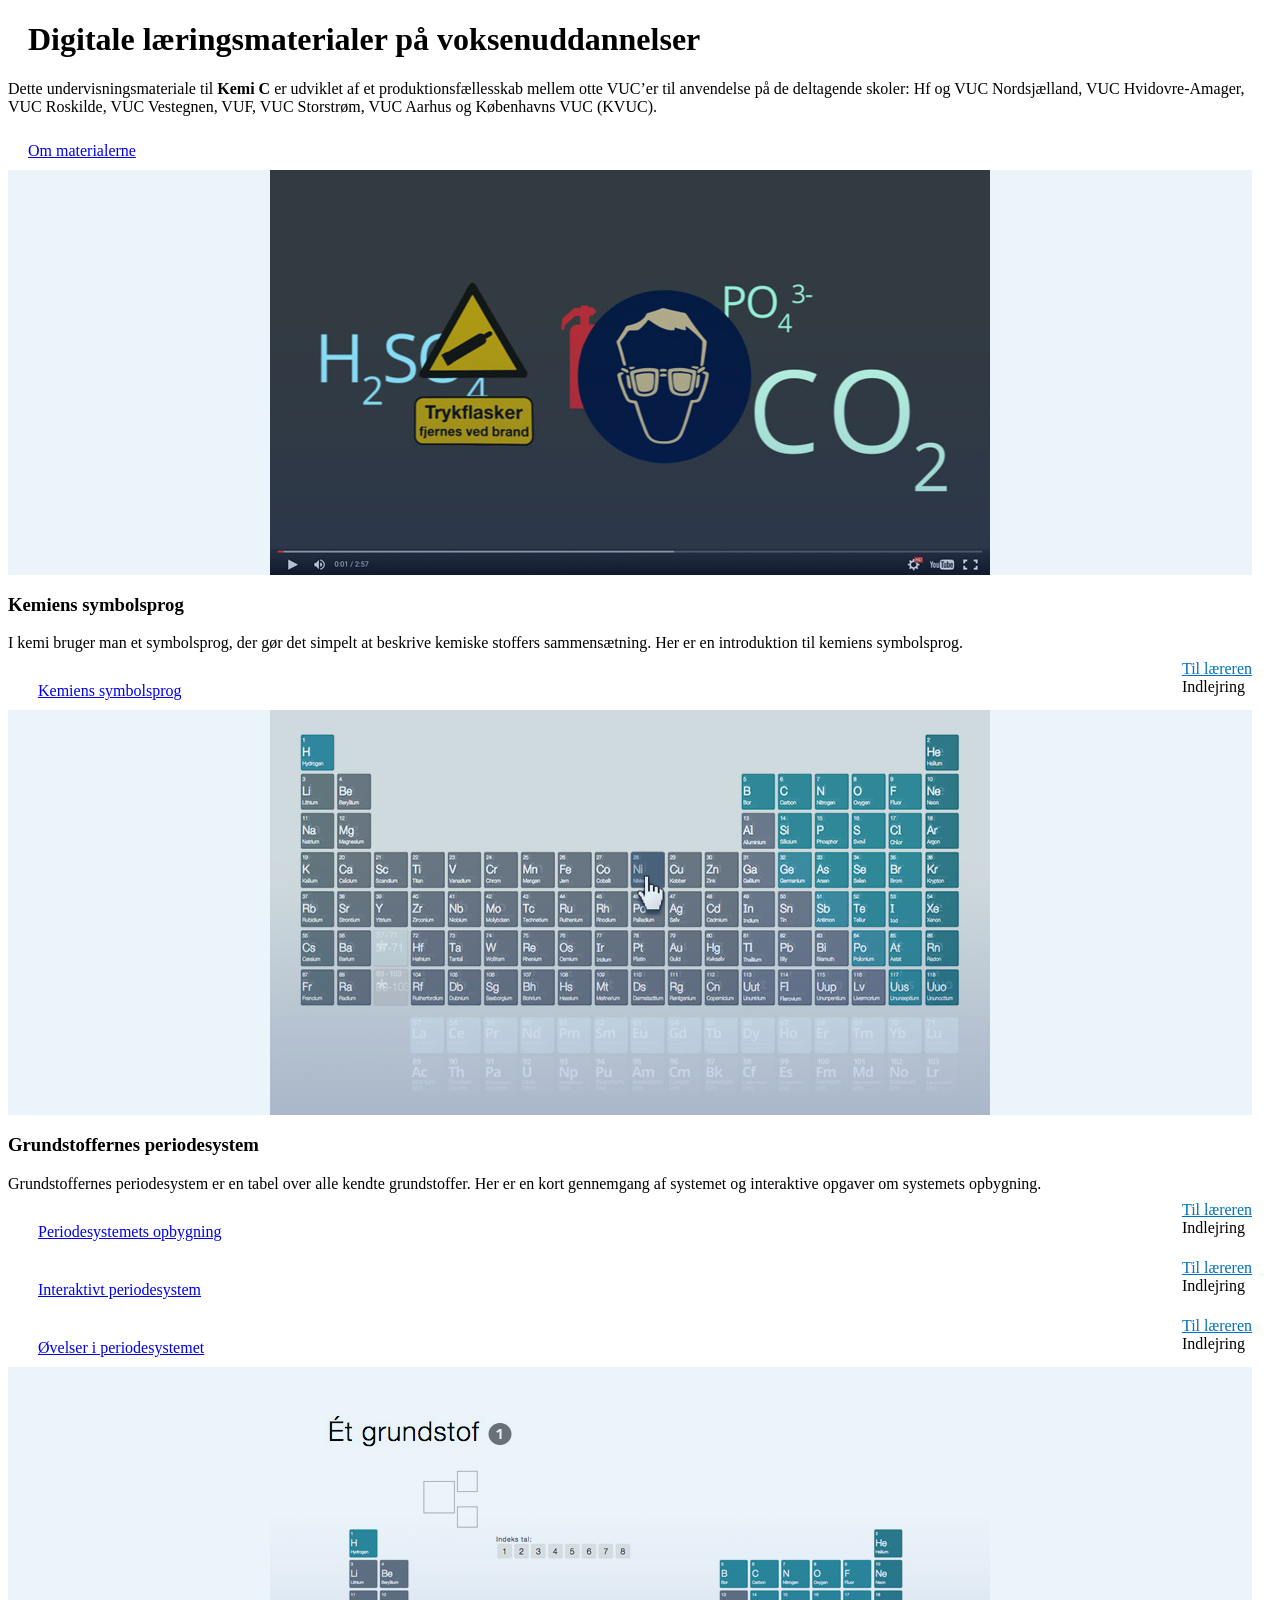
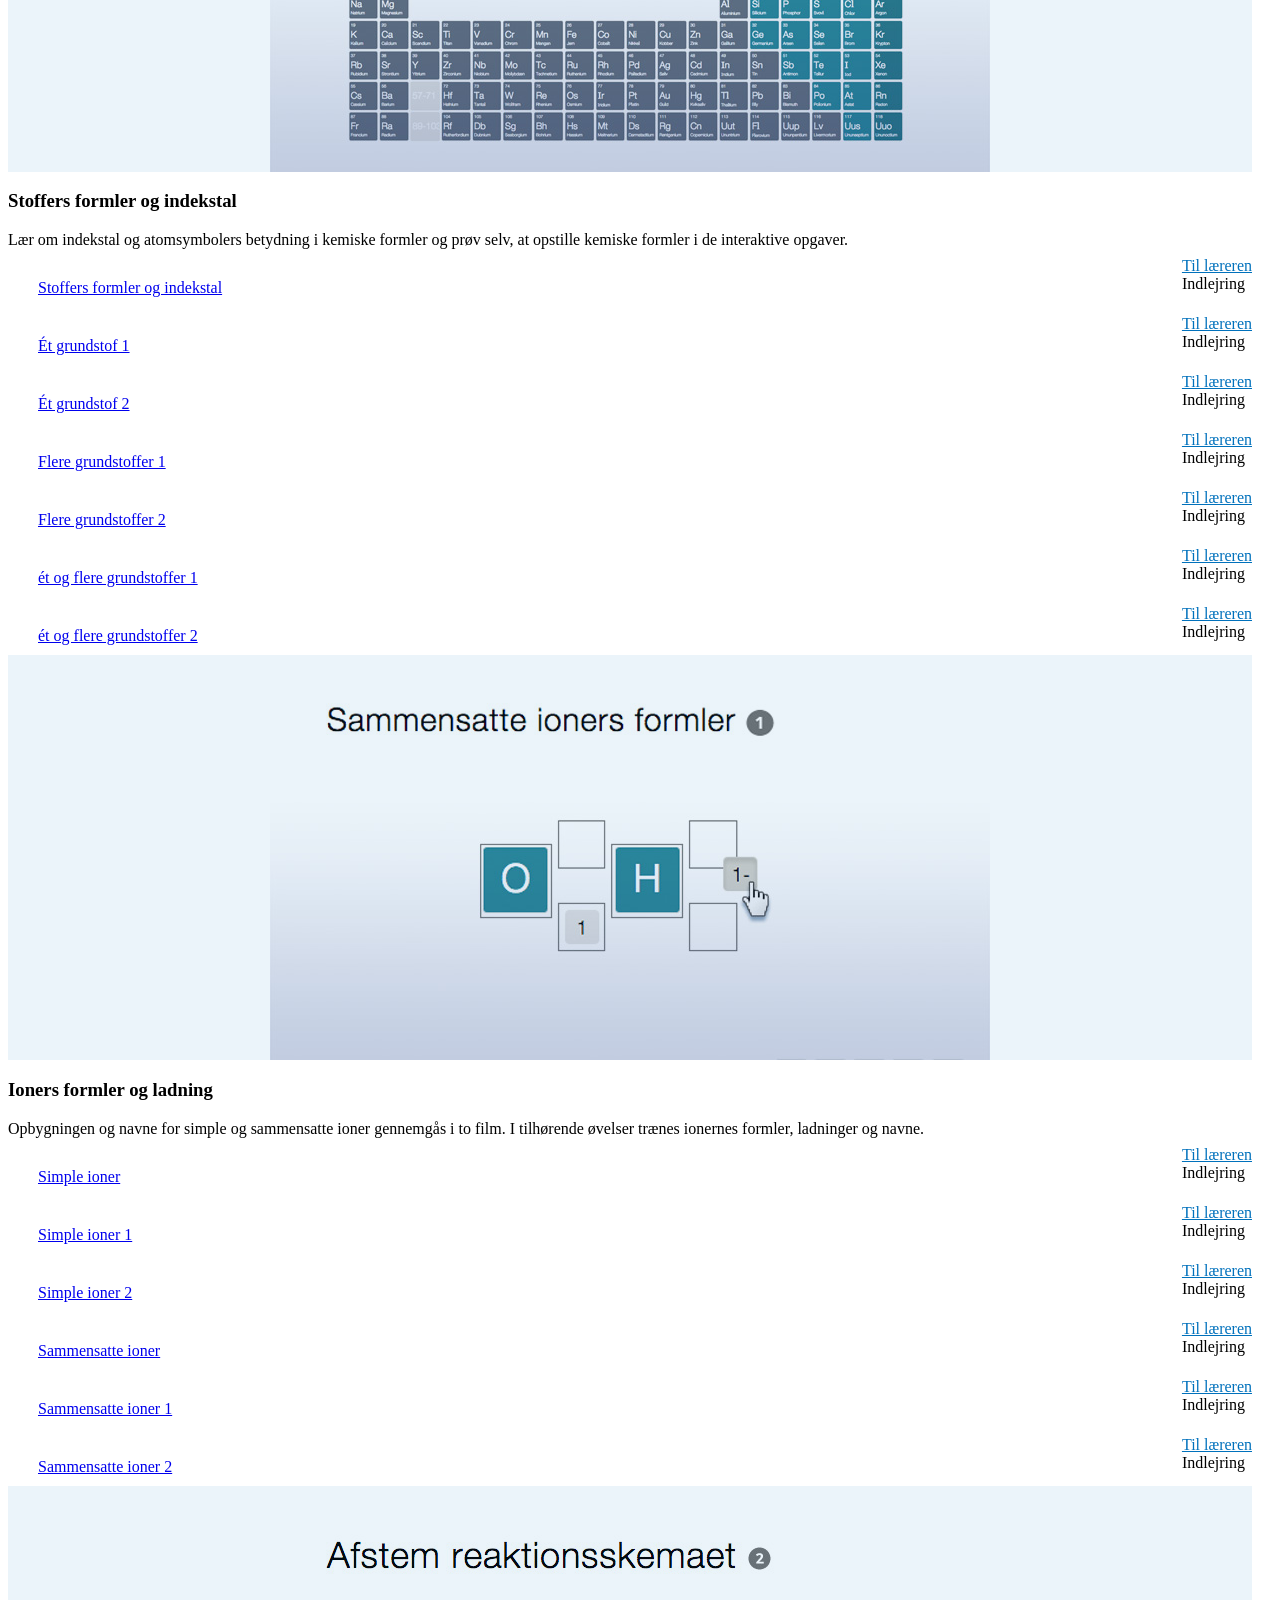
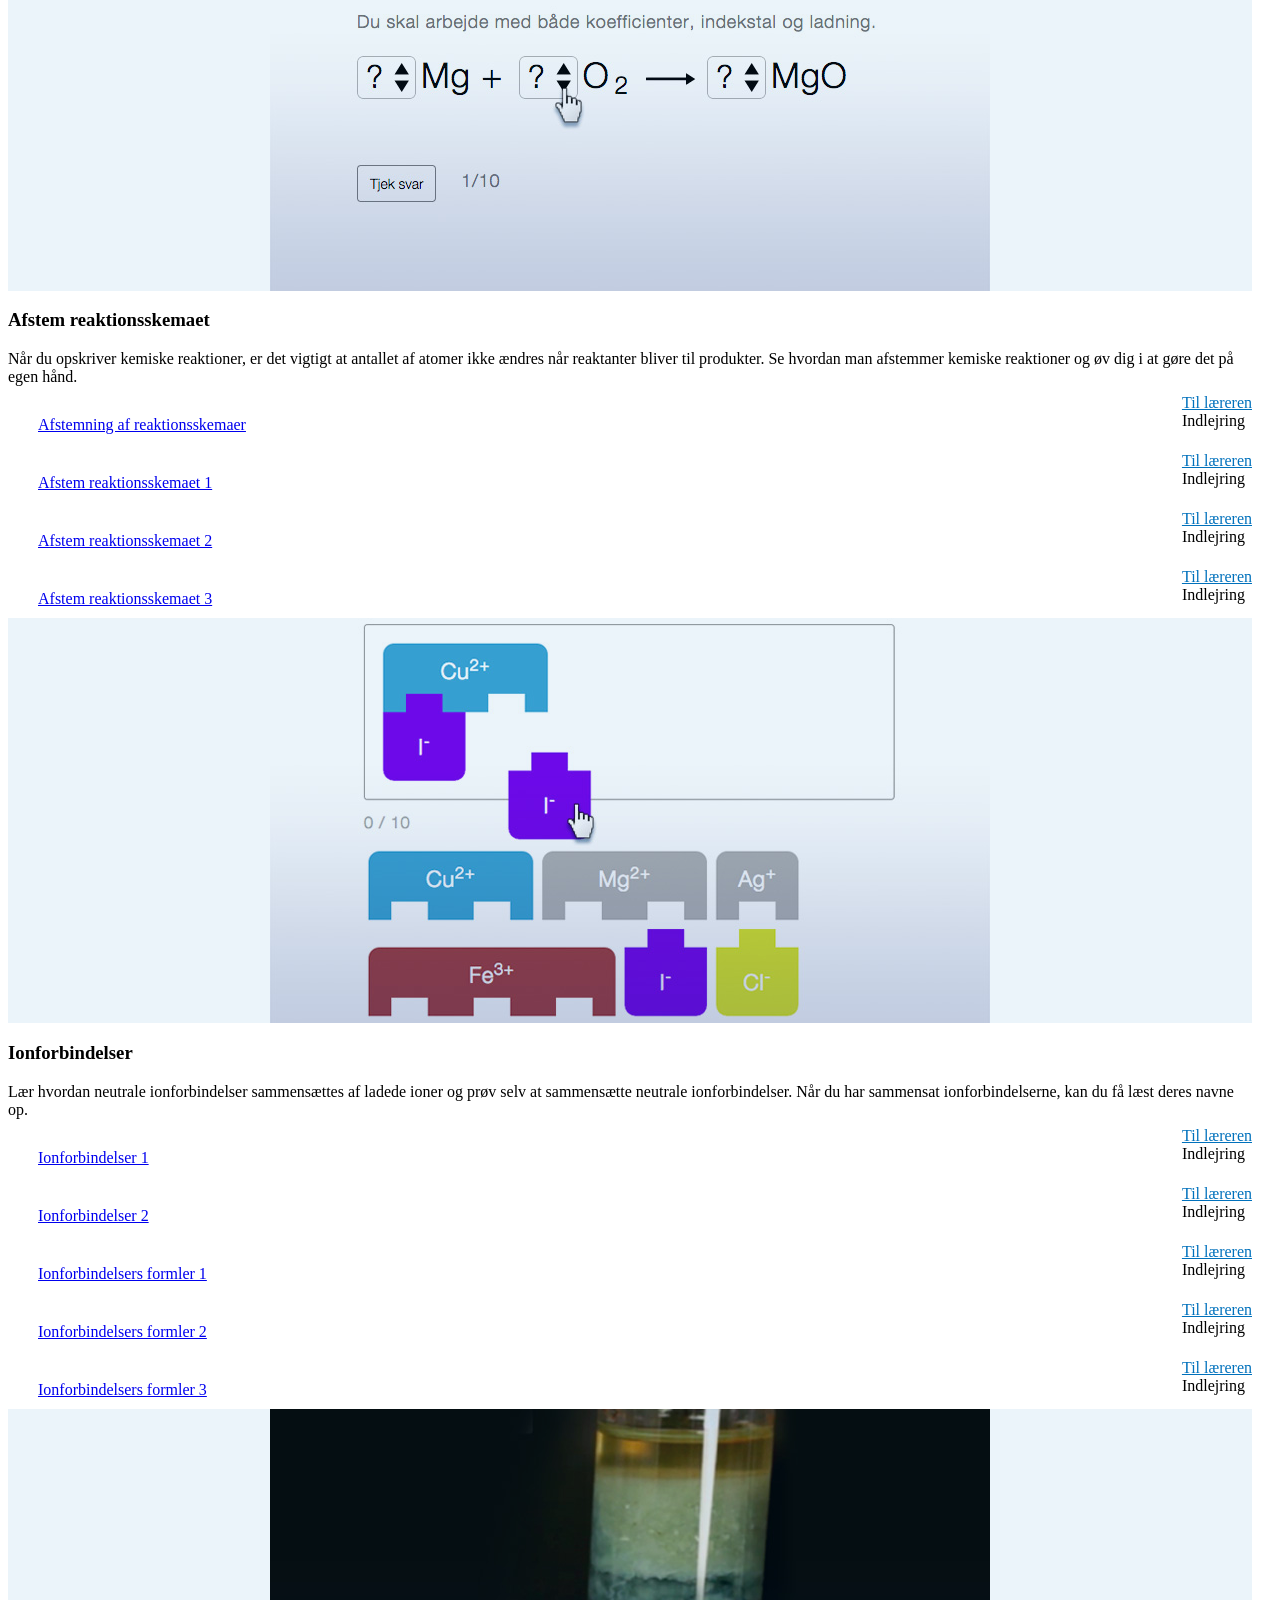
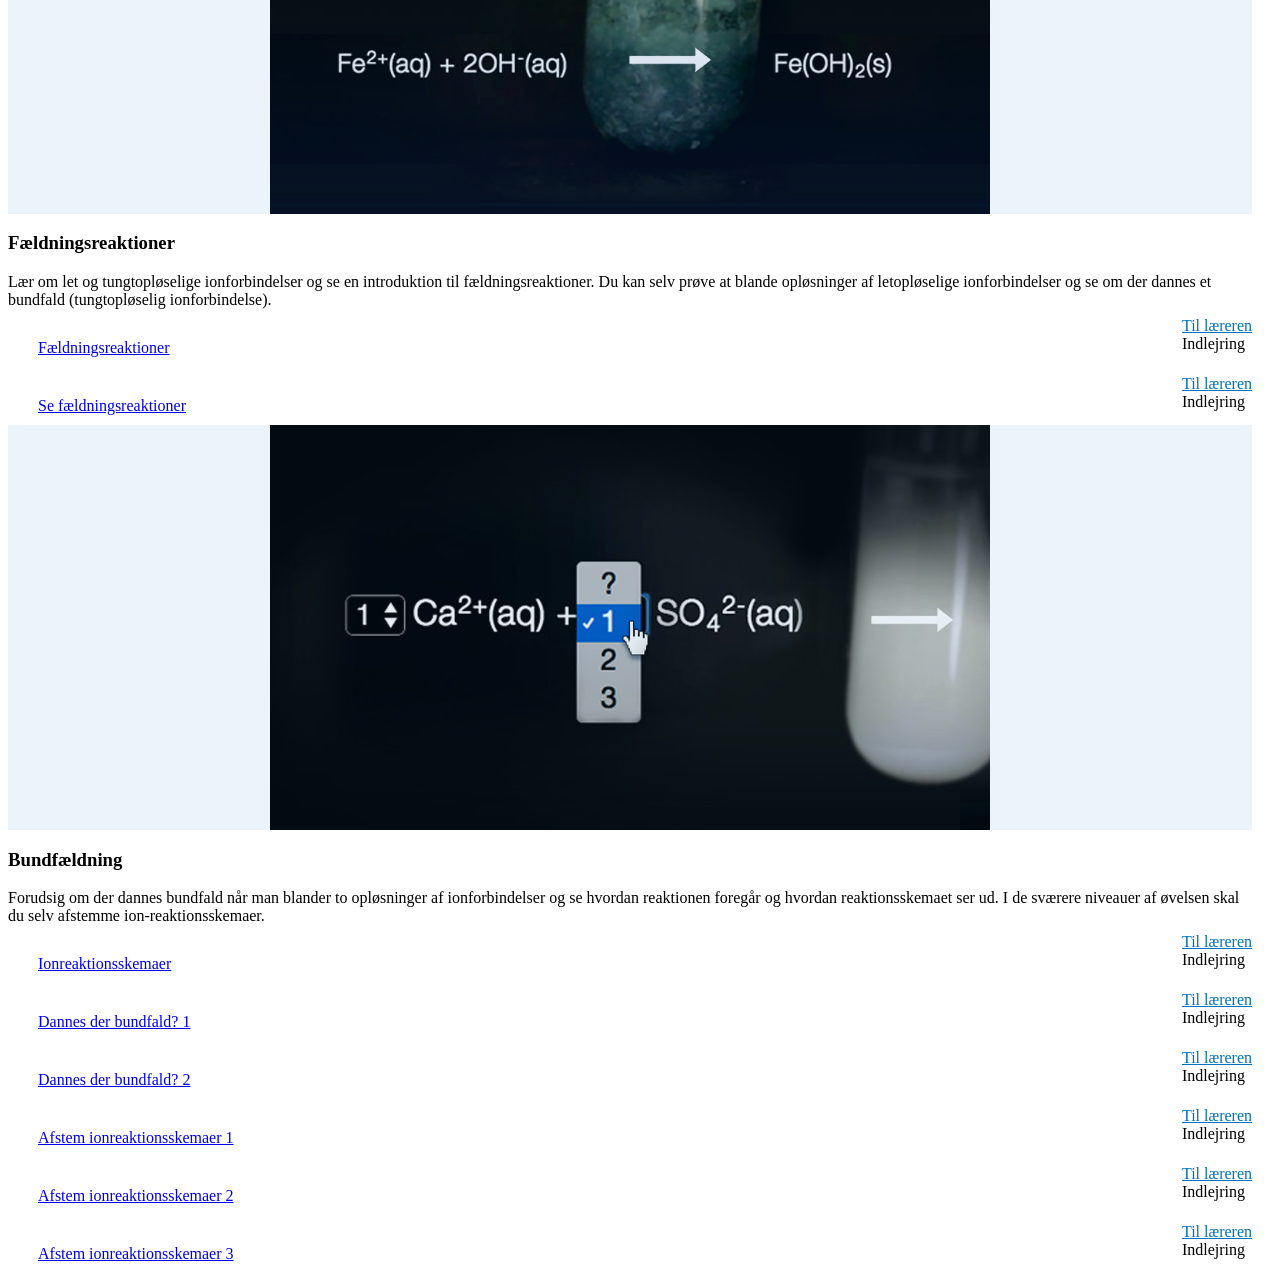
==== index.html @ d514683b "autoCommit by terminal" ====
<!DOCTYPE html>
<html>

<head>
    <!--   http://eundervisning-wp.dk/objekter/kemiC_visningsite/  -->
    <title>Kemi C produktoversigt</title>
    <!-- http://www.robotstxt.org/meta.html -->
    <meta name="robots" content="noindex, nofollow" />
    <meta http-equiv="Content-type" content="text/html; charset=utf-8" />
    <meta name="viewport" content="width=device-width, initial-scale=1">

    <link rel="stylesheet" href="../library/css/styles.css" type="text/css" />
    <link rel="stylesheet" href="visningssite.css" type="text/css" /> 
</head>

<body>
    <div class="container container_main">
        <div class="col-sm-9">
            <h1>Digitale læringsmaterialer på voksenuddannelser </h1>
            <div class="own_jumbo">
                <p>
                    Dette undervisningsmateriale til <b>Kemi C</b> er udviklet af et produktionsfællesskab mellem otte VUC’er til anvendelse på de deltagende skoler: Hf og VUC Nordsjælland, VUC Hvidovre-Amager, VUC Roskilde, VUC Vestegnen, VUF, VUC Storstrøm, VUC Aarhus og Københavns VUC (KVUC).
                </p>
                <a class="btn-default btn-lg" target="_blank" href="om_materialerne.html">Om materialerne</a>
            </div>
        </div>
        <div class="row">
            <div class="col-sm-12 col-md-6">  <!-- 1 -->
                <div class="thumbnail">
                    <div class="thumb_img_container">
                        <img src="img/introfilm.jpg" alt="...">
                        <a target="_blank" href="../kemiC_film/1_kemiens_symbolsprog.html">
                            <div class="thumb_overlay"></div>
                        </a>
                    </div>
                    <div>
                        <h3>Kemiens symbolsprog</h3>
                        <p>
                            I kemi bruger man et symbolsprog, der gør det simpelt at beskrive kemiske stoffers sammensætning. Her er en introduktion til kemiens symbolsprog.
                        </p>
<!-- 
                        <div class="btn_container">
                            <a target="_blank" href="../kemiC_symboloever/index.html?pn=5%26l=1" class="btn-default btn-lg" role="button">
                                <span class="glyphicon glyphicon-play"></span>Symboler i dagligdagen
                            </a>
                            <div class="indlejring_container">
                                <a class="MetaDataLink" target="_blank" href="metadata/XXX/character_exercise_the_anti_social_network.pdf">Til læreren</a>
                                <br>
                                <a class="btn btn-info btn-xs embedlink" onclick="embedlink($(this))">Indlejring</a>
                            </div>
                        </div>
  -->                       
                        <div class="btn_container">
                            <a target="_blank" href="../kemiC_film/1_kemiens_symbolsprog.html" class="btn-default btn-lg" role="button">
                                <span class="glyphicon glyphicon-play"></span>Kemiens symbolsprog
                            </a>
                            <div class="indlejring_container">
                                <a class="MetaDataLink" target="_blank" href="metadata/1_kemiens_symbolsprog/metadata_kemiens_symbolsprog_film1b.pdf">Til læreren</a>
                                <br>
                                <a class="btn btn-info btn-xs embedlink" onclick="embedlink($(this))">Indlejring</a>
                            </div>
                        </div>
                    </div>
                </div>
            </div>
            <div class="col-sm-12 col-md-6"> <!-- 2 -->
                <div class="thumbnail">
                    <div class="thumb_img_container">
                        <img src="img/periodesystem.jpg" alt="...">
                        <a target="_blank" href="../kemiC_periodisk_system/periodisk_system_vis.html">
                            <div class="thumb_overlay"></div>
                        </a>
                    </div>
                    <div>
                        <h3>Grundstoffernes periodesystem</h3>
                        <p>
                            Grundstoffernes periodesystem er en tabel over alle kendte grundstoffer. Her er en kort gennemgang af systemet og interaktive opgaver om systemets opbygning.
                        </p>
                        <div class="btn_container">
                            <a target="_blank" href="../kemiC_film/2_periodesystemets_opbygning.html" class="btn-default btn-lg" role="button">
                                <span class="glyphicon glyphicon-play"></span>Periodesystemets opbygning
                            </a>
                            <div class="indlejring_container">
                                <a class="MetaDataLink" target="_blank" href="metadata/2_grundstoffernes_periodesystem/metadata_periodesystemets_opbygning_film2.pdf">Til læreren</a>
                                <br>
                                <a class="btn btn-info btn-xs embedlink" onclick="embedlink($(this))">Indlejring</a>
                            </div>
                        </div>
                        <div class="btn_container">
                            <a target="_blank" href="../kemiC_periodisk_system/periodisk_system_vis.html" class="btn-default btn-lg" role="button">
                                <span class="glyphicon glyphicon-pencil"></span>Interaktivt periodesystem
                            </a>
                            <div class="indlejring_container">
                                <a class="MetaDataLink" target="_blank" href="metadata/2_grundstoffernes_periodesystem/metadata_interaktivt_periodesystem.pdf">Til læreren</a>
                                <br>
                                <a class="btn btn-info btn-xs embedlink" onclick="embedlink($(this))">Indlejring</a>
                            </div>
                        </div>
                        <div class="btn_container">
                            <a target="_blank" href="../kemiC_periodisk_system/periodisk_system_ex.html" class="btn-default btn-lg" role="button">
                                <span class="glyphicon glyphicon-pencil"></span>Øvelser i periodesystemet
                            </a>
                            <div class="indlejring_container">
                                <a class="MetaDataLink" target="_blank" href="metadata/2_grundstoffernes_periodesystem/metadata_oevelser_i_periodesystemet.pdf">Til læreren</a>
                                <br>
                                <a class="btn btn-info btn-xs embedlink" onclick="embedlink($(this))">Indlejring</a>
                            </div>
                        </div>
                    </div>
                </div>
            </div>
        </div>
        <div class="row">
            <div class="col-sm-12 col-md-6"> <!-- 3 -->
                <div class="thumbnail">
                    <div class="thumb_img_container">
                        <img src="img/symbol_oever.jpg" alt="...">
                        <a target="_blank" href="../kemiC_symboloever/index.html?pn=1%26l=1">
                            <div class="thumb_overlay"></div>
                        </a>
                    </div>
                    <div>
                        <h3>Stoffers formler og indekstal</h3>
                        <p>
                            Lær om indekstal og atomsymbolers betydning i kemiske formler og prøv selv, at opstille kemiske formler i de interaktive opgaver.
                        </p>
                        <div class="btn_container">
                            <a target="_blank" href="../kemiC_film/3_stoffers_formler.html" class="btn-default btn-lg" role="button">
                                <span class="glyphicon glyphicon-play"></span>Stoffers formler og indekstal
                            </a>
                            <div class="indlejring_container">
                                <a class="MetaDataLink" target="_blank" href="metadata/3_stoffers_formler_og_indekstal/metadata_stoffers_formler_og_indekstal_film3.pdf">Til læreren</a>
                                <br>
                                <a class="btn btn-info btn-xs embedlink" onclick="embedlink($(this))">Indlejring</a>
                            </div>
                        </div>
                        <div class="btn_container">
                            <a target="_blank" href="../kemiC_symboloever/index.html?pn=1%26l=1" class="btn-default btn-lg" role="button">
                                <span class="glyphicon glyphicon-pencil"></span>Ét grundstof 1
                            </a>
                            <div class="indlejring_container">
                                <a class="MetaDataLink" target="_blank" href="metadata/3_stoffers_formler_og_indekstal/metadata_oevelse_et_grundstof_1.pdf">Til læreren</a>
                                <br>
                                <a class="btn btn-info btn-xs embedlink" onclick="embedlink($(this))">Indlejring</a>
                            </div>
                        </div>
                        <div class="btn_container">
                            <a target="_blank" href="../kemiC_symboloever/index.html?pn=1%26l=2" class="btn-default btn-lg" role="button">
                                <span class="glyphicon glyphicon-pencil"></span>Ét grundstof 2
                            </a>
                            <div class="indlejring_container">
                                <a class="MetaDataLink" target="_blank" href="metadata/3_stoffers_formler_og_indekstal/metadata_oevelse_et_grundstof_2.pdf">Til læreren</a>
                                <br>
                                <a class="btn btn-info btn-xs embedlink" onclick="embedlink($(this))">Indlejring</a>
                            </div>
                        </div>
                        <div class="btn_container">
                            <a target="_blank" href="../kemiC_symboloever/index.html?pn=2%26l=1" class="btn-default btn-lg" role="button">
                                <span class="glyphicon glyphicon-pencil"></span>Flere grundstoffer 1
                            </a>
                            <div class="indlejring_container">
                                <a class="MetaDataLink" target="_blank" href="metadata/3_stoffers_formler_og_indekstal/metadata_oevelse_flere_grundstoffer_1.pdf">Til læreren</a>
                                <br>
                                <a class="btn btn-info btn-xs embedlink" onclick="embedlink($(this))">Indlejring</a>
                            </div>
                        </div>
                        <div class="btn_container">
                            <a target="_blank" href="../kemiC_symboloever/index.html?pn=2%26l=2" class="btn-default btn-lg" role="button">
                                <span class="glyphicon glyphicon-pencil"></span>Flere grundstoffer 2
                            </a>
                            <div class="indlejring_container">
                                <a class="MetaDataLink" target="_blank" href="metadata/3_stoffers_formler_og_indekstal/metadata_oevelse_flere_grundstoffer_2.pdf">Til læreren</a>
                                <br>
                                <a class="btn btn-info btn-xs embedlink" onclick="embedlink($(this))">Indlejring</a>
                            </div>
                        </div>
                        <div class="btn_container">
                            <a target="_blank" href="../kemiC_symboloever/index.html?pn=3%26l=1" class="btn-default btn-lg" role="button">
                                <span class="glyphicon glyphicon-pencil"></span>ét og flere grundstoffer 1
                            </a>
                            <div class="indlejring_container">
                                <a class="MetaDataLink" target="_blank" href="metadata/3_stoffers_formler_og_indekstal/metadata_oevelse_et_og_flere_grundstoffer_1.pdf">Til læreren</a>
                                <br>
                                <a class="btn btn-info btn-xs embedlink" onclick="embedlink($(this))">Indlejring</a>
                            </div>
                        </div>
                        <div class="btn_container">
                            <a target="_blank" href="../kemiC_symboloever/index.html?pn=3%26l=2" class="btn-default btn-lg" role="button">
                                <span class="glyphicon glyphicon-pencil"></span>ét og flere grundstoffer 2
                            </a>
                            <div class="indlejring_container">
                                <a class="MetaDataLink" target="_blank" href="metadata/3_stoffers_formler_og_indekstal/metadata_oevelse_et_og_flere_grundstoffer_2.pdf">Til læreren</a>
                                <br>
                                <a class="btn btn-info btn-xs embedlink" onclick="embedlink($(this))">Indlejring</a>
                            </div>
                        </div>
                    </div>
                </div>
            </div>
            <div class="col-sm-12 col-md-6"> <!-- 4 -->
                <div class="thumbnail">
                    <div class="thumb_img_container">
                        <img src="img/symbol_sammensatte.jpg" alt="...">
                        <a target="_blank" href="../kemiC_symboloever/index.html?pn=4%26l=1">
                            <div class="thumb_overlay"></div>
                        </a>
                    </div>
                    <div>
                        <h3>Ioners formler og ladning</h3>
                        <p>
                            Opbygningen og navne for simple og sammensatte ioner gennemgås i to film. I tilhørende øvelser trænes ionernes formler, ladninger og navne.
                        </p>
                        <div class="btn_container">
<!-- 
                            <a target="_blank" href="https://youtu.be/16FwdX5vRS0" class="btn-default btn-lg" role="button">
-->                               
                            <a target="_blank" href="../kemiC_film/4a_simple_ioner.html" class="btn-default btn-lg" role="button">
                                <span class="glyphicon glyphicon-play"></span>Simple ioner  <!-- Ladning og simple ioner -->
                            </a>
                            <div class="indlejring_container">
                                <a class="MetaDataLink" target="_blank" href="metadata/4_ioners_formler_og_ladning/metadata_simple_ioner_film4a.pdf">Til læreren</a>
                                <br>
                                <a class="btn btn-info btn-xs embedlink" onclick="embedlink($(this))">Indlejring</a>
                            </div>
                        </div>
                        <div class="btn_container">
                            <a target="_blank" href="../kemiC_symboloever/index.html?pn=4%26l=1" class="btn-default btn-lg" role="button">
                                <span class="glyphicon glyphicon-pencil"></span>Simple ioner 1
                            </a>
                            <div class="indlejring_container">
                                <a class="MetaDataLink" target="_blank" href="metadata/4_ioners_formler_og_ladning/metadata_simple_ioner1.pdf">Til læreren</a>
                                <br>
                                <a class="btn btn-info btn-xs embedlink" onclick="embedlink($(this))">Indlejring</a>
                            </div>
                        </div>
                        <div class="btn_container">
                            <a target="_blank" href="../kemiC_symboloever/index.html?pn=4%26l=2" class="btn-default btn-lg" role="button">
                                <span class="glyphicon glyphicon-pencil"></span>Simple ioner 2
                            </a>
                            <div class="indlejring_container">
                                <a class="MetaDataLink" target="_blank" href="metadata/4_ioners_formler_og_ladning/metadata_simple_ioner2.pdf">Til læreren</a>
                                <br>
                                <a class="btn btn-info btn-xs embedlink" onclick="embedlink($(this))">Indlejring</a>
                            </div>
                        </div>

                        <div class="btn_container">
                            <a target="_blank" href="../kemiC_film/4b_sammensatte_ioner.html" class="btn-default btn-lg" role="button">
                                <span class="glyphicon glyphicon-play"></span>Sammensatte ioner <!-- Ladning og sammensatte ioner -->
                            </a>
                            <div class="indlejring_container">
                                <a class="MetaDataLink" target="_blank" href="metadata/4_ioners_formler_og_ladning/metadata_sammensatte_ioner_film4b.pdf">Til læreren</a>
                                <br>
                                <a class="btn btn-info btn-xs embedlink" onclick="embedlink($(this))">Indlejring</a>
                            </div>
                        </div>
                        <div class="btn_container">
                            <a target="_blank" href="../kemiC_symboloever/index.html?pn=5%26l=1" class="btn-default btn-lg" role="button">
                                <span class="glyphicon glyphicon-pencil"></span>Sammensatte ioner 1
                            </a>
                            <div class="indlejring_container">
                                <a class="MetaDataLink" target="_blank" href="metadata/4_ioners_formler_og_ladning/metadata_sammensatte_ioner1.pdf">Til læreren</a>
                                <br>
                                <a class="btn btn-info btn-xs embedlink" onclick="embedlink($(this))">Indlejring</a>
                            </div>
                        </div>
                        <div class="btn_container">
                            <a target="_blank" href="../kemiC_symboloever/index.html?pn=5%26l=2" class="btn-default btn-lg" role="button">
                                <span class="glyphicon glyphicon-pencil"></span>Sammensatte ioner 2
                            </a>
                            <div class="indlejring_container">
                                <a class="MetaDataLink" target="_blank" href="metadata/4_ioners_formler_og_ladning/metadata_sammensatte_ioner2.pdf">Til læreren</a>
                                <br>
                                <a class="btn btn-info btn-xs embedlink" onclick="embedlink($(this))">Indlejring</a>
                            </div>
                        </div>
                    </div>
                </div>
            </div>
        </div>
        <div class="row">
            <div class="col-sm-12 col-md-6">  <!-- 5 -->
                <div class="thumbnail">
                    <div class="thumb_img_container">
                        <img src="img/afstem_reaktionsskemaet.jpg" alt="...">
                        <a target="_blank" href="../kemiC_afstemning/afstemning.html?l=1">
                            <div class="thumb_overlay"></div>
                        </a>
                    </div>
                    <div>
                        <h3>Afstem reaktionsskemaet</h3>
                        <p>
                            Når du opskriver kemiske reaktioner, er det vigtigt at antallet af atomer ikke ændres når reaktanter bliver til produkter. Se hvordan man afstemmer kemiske reaktioner og øv dig i at gøre det på egen hånd.
                        </p>
                        <div class="btn_container">  
<!-- 
                            <a target="_blank" href="https://youtu.be/6AWkXDCKGpo" class="btn-default btn-lg" role="button">
-->                               
                            <a target="_blank" href="../kemiC_film/5_reaktionsskemaer.html" class="btn-default btn-lg" role="button">
                                <span class="XXX glyphicon glyphicon-play"></span>Afstemning af reaktionsskemaer <!-- Lær om reaktionsskemaer -->
                            </a>
                            <div class="indlejring_container">
                                <a class="MetaDataLink" target="_blank" href="metadata/5_afstemning_af_reaktionsskemaer/metadata_afstemning_af_reaktionskemaer_film5.pdf">Til læreren</a>
                                <br>
                                <a class="btn btn-info btn-xs embedlink" onclick="embedlink($(this))">Indlejring</a>
                            </div>
                        </div>
                        <div class="btn_container">
                            <a target="_blank" href="../kemiC_afstemning/afstemning.html?l=1" class="btn-default btn-lg" role="button">
                                <span class="XXX glyphicon glyphicon-pencil"></span>Afstem reaktionsskemaet 1
                            </a>
                            <div class="indlejring_container">
                                <a class="MetaDataLink" target="_blank" href="metadata/5_afstemning_af_reaktionsskemaer/metadata_oevelse_afstem_reaktionsskemaet_1.pdf">Til læreren</a>
                                <br>
                                <a class="btn btn-info btn-xs embedlink" onclick="embedlink($(this))">Indlejring</a>
                            </div>
                        </div>
                        <div class="btn_container">
                            <a target="_blank" href="../kemiC_afstemning/afstemning.html?l=2" class="btn-default btn-lg" role="button">
                                <span class="XXX glyphicon glyphicon-pencil"></span>Afstem reaktionsskemaet 2
                            </a>
                            <div class="indlejring_container">
                                <a class="MetaDataLink" target="_blank" href="metadata/5_afstemning_af_reaktionsskemaer/metadata_oevelse_afstem_reaktionsskemaet_2.pdf">Til læreren</a>
                                <br>
                                <a class="btn btn-info btn-xs embedlink" onclick="embedlink($(this))">Indlejring</a>
                            </div>
                        </div>
                        <div class="btn_container">
                            <a target="_blank" href="../kemiC_afstemning/afstemning.html?l=3" class="btn-default btn-lg" role="button">
                                <span class="XXX glyphicon glyphicon-pencil"></span>Afstem reaktionsskemaet 3
                            </a>
                            <div class="indlejring_container">
                                <a class="MetaDataLink" target="_blank" href="metadata/5_afstemning_af_reaktionsskemaer/metadata_oevelse_afstem_reaktionsskemaet_3.pdf">Til læreren</a>
                                <br>
                                <a class="btn btn-info btn-xs embedlink" onclick="embedlink($(this))">Indlejring</a>
                            </div>
                        </div>
                    </div>
                </div>
            </div>
            <div class="col-sm-12 col-md-6">  <!-- 6 -->
                <div class="thumbnail">
                    <div class="thumb_img_container">
                        <img src="img/ionforbindelser_formeloever.jpg" alt="...">
                        <a target="_blank" href="../kemiC_ionforbindelser/step1.html">
                            <div class="thumb_overlay"></div>
                        </a>
                    </div>
                    <div>
                        <h3>Ionforbindelser</h3>
                        <p>
                            Lær hvordan neutrale ionforbindelser sammensættes af ladede ioner og prøv selv at sammensætte neutrale ionforbindelser. Når du har sammensat ionforbindelserne, kan du få læst deres navne op.
                        </p>
                        <div class="btn_container">
                            <a target="_blank" href="../kemiC_film/6a_simple_ionforbindelser.html" class="btn-default btn-lg" role="button">
                                <span class="glyphicon glyphicon-play"></span>Ionforbindelser 1 <!-- Simple ioner -->
                            </a>
                            <div class="indlejring_container">
                                <a class="MetaDataLink" target="_blank" href="metadata/6_ionforbindelser/metadata_ionforbindelser1_film6a.pdf">Til læreren</a>
                                <br>
                                <a class="btn btn-info btn-xs embedlink" onclick="embedlink($(this))">Indlejring</a>
                            </div>
                        </div>
                        <div class="btn_container">
                            <a target="_blank" href="../kemiC_film/6b_sammensatte_ionforbindelser.html" class="btn-default btn-lg" role="button">
                                <span class="glyphicon glyphicon-play"></span>Ionforbindelser 2 <!-- Sammensatte ioner --> 
                            </a>
                            <div class="indlejring_container">
                                <a class="MetaDataLink" target="_blank" href="metadata/6_ionforbindelser/metadata_ionforbindelser2_film6b.pdf">Til læreren</a>
                                <br>
                                <a class="btn btn-info btn-xs embedlink" onclick="embedlink($(this))">Indlejring</a>
                            </div>
                        </div>
                        <div class="btn_container">
                            <a target="_blank" href="../kemiC_ionforbindelser/step1.html" class="btn-default btn-lg">
                                <span class="glyphicon glyphicon-pencil"></span>Ionforbindelsers formler 1
                            </a>
                            <div class="indlejring_container">
                                <a class="MetaDataLink" target="_blank" href="metadata/6_ionforbindelser/metadata_ionforbindelsers_formler_1.pdf">Til læreren</a>
                                <br/>
                                <a class="btn btn-info btn-xs embedlink" onclick="embedlink($(this))">Indlejring</a>
                            </div>
                        </div>
                        <div class="btn_container">
                            <a target="_blank" href="../kemiC_ionforbindelser/step2.html" class="btn-default btn-lg">
                                <span class="glyphicon glyphicon-pencil"></span>Ionforbindelsers formler 2
                            </a>
                            <div class="indlejring_container">
                                <a class="MetaDataLink" target="_blank" href="metadata/6_ionforbindelser/metadata_ionforbindelsers_formler_2.pdf">Til læreren</a>
                                <br/>
                                <a class="btn btn-info btn-xs embedlink" onclick="embedlink($(this))">Indlejring</a>
                            </div>
                        </div>
                        <div class="btn_container">
                            <a target="_blank" href="../kemiC_ionforbindelser/step3.html" class="btn-default btn-lg">
                                <span class="glyphicon glyphicon-pencil"></span>Ionforbindelsers formler 3
                            </a>
                            <div class="indlejring_container">
                                <a class="MetaDataLink" target="_blank" href="metadata/6_ionforbindelser/metadata_ionforbindelsers_formler_3.pdf">Til læreren</a>
                                <br/>
                                <a class="btn btn-info btn-xs embedlink" onclick="embedlink($(this))">Indlejring</a>
                            </div>
                        </div>
                    </div>
                </div>
            </div>
        </div>
        <div class="row">
            <div class="col-sm-12 col-md-6">  <!-- 7 -->
                <div class="thumbnail">
                    <div class="thumb_img_container">
                        <img src="img/bundfald_see.jpg" alt="...">
                        <a target="_blank" href="../kemiC_bundfald/bundfald_vis.html">
                            <div class="thumb_overlay"></div>
                        </a>
                    </div>
                    <div>
                        <h3>Fældningsreaktioner</h3>
                        <p>
                            Lær om let og tungtopløselige ionforbindelser og se en introduktion til fældningsreaktioner. Du kan selv prøve at blande opløsninger af letopløselige ionforbindelser og se om der dannes et bundfald (tungtopløselig ionforbindelse).
                        </p>
                        <div class="btn_container">
                            <a target="_blank" href="../kemiC_film/7_faeldningsreaktioner.html" class="btn-default btn-lg" role="button">
                                <span class="glyphicon glyphicon-play"></span>Fældningsreaktioner <!-- Om fældningsreaktioner -->
                            </a>
                            <div class="indlejring_container">
                                <a class="MetaDataLink" target="_blank" href="metadata/7_faeldningsreaktioner/metadata_faeldningsreaktioner_film7.pdf">Til læreren</a>
                                <br>
                                <a class="btn btn-info btn-xs embedlink" onclick="embedlink($(this))">Indlejring</a>
                            </div>
                        </div>
                        <div class="btn_container">
                            <a target="_blank" href="../kemiC_bundfald/bundfald_vis.html" class="btn-default btn-lg" role="button">
                                <span class="XXX glyphicon glyphicon-pencil"></span>Se fældningsreaktioner
                            </a>
                            <div class="indlejring_container">
                                <a class="MetaDataLink" target="_blank" href="metadata/7_faeldningsreaktioner/metadata_se_faeldningsreaktioner.pdf">Til læreren</a>
                                <br>
                                <a class="btn btn-info btn-xs embedlink" onclick="embedlink($(this))">Indlejring</a>
                            </div>
                        </div>
                    </div>
                </div>
            </div>
            <div class="col-sm-12 col-md-6">  <!-- 8 -->
                <div class="thumbnail">
                    <div class="thumb_img_container">
                        <img src="img/bundfald_doit.jpg" alt="...">
                        <a target="_blank" href="../kemiC_bundfald/bundfald_over_a.html">
                            <div class="thumb_overlay"></div>
                        </a>
                    </div>
                    <div>
                        <h3>Bundfældning</h3>
                        <p>
                            Forudsig om der dannes bundfald når man blander to opløsninger af ionforbindelser og se hvordan reaktionen foregår og hvordan reaktionsskemaet ser ud. I de sværere niveauer af øvelsen skal du selv afstemme ion-reaktionsskemaer.
                        </p>
                        <div class="btn_container">
                            <a target="_blank" href="../kemiC_film/8_bundfaeldning.html" class="btn-default btn-lg" role="button">
                                <span class="glyphicon glyphicon-play"></span>Ionreaktionsskemaer
                            </a>
                            <div class="indlejring_container">
                                <a class="MetaDataLink" target="_blank" href="metadata/8_bundfaeldning/metadata_ionreaktionsskemaer_film8.pdf">Til læreren</a>
                                <br>
                                <a class="btn btn-info btn-xs embedlink" onclick="embedlink($(this))">Indlejring</a>
                            </div>
                        </div>
                        <div class="btn_container">
                            <a target="_blank" href="../kemiC_bundfald/bundfald_over_a.html" class="btn-default btn-lg" role="button">
                                <span class="glyphicon glyphicon-pencil"></span>Dannes der bundfald? 1
                            </a>
                            <div class="indlejring_container">
                                <a class="MetaDataLink" target="_blank" href="metadata/8_bundfaeldning/metadata_dannes_der_bundfald_1.pdf">Til læreren</a>
                                <br>
                                <a class="btn btn-info btn-xs embedlink" onclick="embedlink($(this))">Indlejring</a>
                            </div>
                        </div>
                        <div class="btn_container">
                            <a target="_blank" href="../kemiC_bundfald/bundfald_over_b.html" class="btn-default btn-lg">
                                <span class="glyphicon glyphicon-pencil"></span>Dannes der bundfald? 2
                            </a>
                            <div class="indlejring_container">
                                <a class="MetaDataLink" target="_blank" href="metadata/8_bundfaeldning/metadata_dannes_der_bundfald_2.pdf">Til læreren</a>
                                <br/>
                                <a class="btn btn-info btn-xs embedlink" onclick="embedlink($(this))">Indlejring</a>
                            </div>
                        </div>
                        <div class="btn_container">
                            <a target="_blank" href="../kemiC_bundfald/bundfald_over_c.html" class="btn-default btn-lg">
                                <span class="glyphicon glyphicon-pencil"></span>Afstem ionreaktionsskemaer 1
                            </a>
                            <div class="indlejring_container">
                                <a class="MetaDataLink" target="_blank" href="metadata/8_bundfaeldning/metadata_oevelse_afstem_ionreaktionsskemaer_1.pdf">Til læreren</a>
                                <br/>
                                <a class="btn btn-info btn-xs embedlink" onclick="embedlink($(this))">Indlejring</a>
                            </div>
                        </div>
                        <div class="btn_container">
                            <a target="_blank" href="../kemiC_bundfald/bundfald_over_c_2.html" class="btn-default btn-lg">
                                <span class="glyphicon glyphicon-pencil"></span>Afstem ionreaktionsskemaer 2
                            </a>
                            <div class="indlejring_container">
                                <a class="MetaDataLink" target="_blank" href="metadata/8_bundfaeldning/metadata_oevelse_afstem_ionreaktionsskemaer_2.pdf">Til læreren</a>
                                <br/>
                                <a class="btn btn-info btn-xs embedlink" onclick="embedlink($(this))">Indlejring</a>
                            </div>
                        </div>
                        <div class="btn_container">
                            <a target="_blank" href="../kemiC_bundfald/bundfald_over_d.html" class="btn-default btn-lg">
                                <span class="glyphicon glyphicon-pencil"></span>Afstem ionreaktionsskemaer 3
                            </a>
                            <div class="indlejring_container">
                                <a class="MetaDataLink" target="_blank" href="metadata/8_bundfaeldning/metadata_oevelse_afstem_ionreaktionsskemaer_3.pdf">Til læreren</a>
                                <br/>
                                <a class="btn btn-info btn-xs embedlink" onclick="embedlink($(this))">Indlejring</a>
                            </div>
                        </div>
                    </div>
                </div>
            </div>
        </div>
    </div>

    <script src="../library/vendor_scripts.js"></script><script src="../library/custom_scripts.js"></script>

    <script src="visningssite.js"></script>
    
    <script type="text/javascript">
        $(document).ready(function() {
            
        });
    </script>

    <script type="text/javascript">
        $(document).ready(function() {
            one_line_footer();  // Add footer.

            // AddFavicon();

        });
    </script>
</body>

</html>
---- visningssite.css ----
.btn-lg {
    display: table-cell;
    font-weight: 200;
}

h1 {
    margin-left: 20px;
}

.col-sm-12,
.col-md-6 {
    padding-right: 20px;
}

.MetaDataLink {
    color: #0071bc;
    margin-right: 20px;
}

.jumbotron a {
    font-weight: 200;
    margin-top: 15px;
}

.jumbotron {
    margin-right: 16.6667%;
}

.om_header h1 {
    margin-left: 0;
}

.om_container {
    margin-right: 25%;
}

.row {
    margin-left: 0;
}

.thumb_img_container {
    position: relative;
}

.thumb_img_container img {
    display: block;
    margin: 0 auto;
    max-width: 100%;
    vertical-align: middle;
}

.thumb_overlay {
    background-color: rgba(0, 113, 188, 0.08);
    bottom: 100%;
    height: 100%;
    left: 0;
    position: absolute;
    right: 100%;
    top: 0;
    transition: background-color 0.3s ease 0s;
    width: 100%;
    z-index: 3;
}

.thumb_overlay:hover {
    background-color: rgba(0, 113, 188, 0.5);
}

.indlejring_container a {
    margin-right: 0;
}

.indlejring_container {
    display: block;
    float: right;
    margin-top: -50px;
}

.MetaDataLink {
    color: #0071bc;
    margin-right: 20px;
}

.btn_container {
    font-weight: 200;
    margin-top: 20px;
}

.embedToggle {
    margin-top: 8px;
}

.tabcontainer {
    font-size: 12px;
    margin-top: 20px;
}

.tab {
    background-color: #eee;
    border-radius: 2px;
    color: #222;
    cursor: pointer;
    float: left;
    padding: 0 5px;
}

.activetab {
    background-color: white;
}

.togglecontainer {
    background-color: white;
    border: 1px solid #eee;
    clear: both;
    padding: 4px;
}

.embedtext {
    margin-top: -8px;
    width: 100%;
}

input,
button,
select,
textarea {
    font-family: inherit;
    font-size: inherit;
    line-height: inherit;
}

.glyphicon {
    margin-left: 0px;
    margin-right: 10px;
}

.btn-lg {padding: 10px 20px;}

.vuc_footer{margin-top: 20px; padding-top: 30px; padding-bottom: 30px; background-color: #f8f8f6;; text-align: center}
.vuc_footer h2 {margin-top: 0px; margin-bottom: 20px; padding: 0px;}
.footerText{margin: 0px; color: #666;}
.footerCopywrite{margin-top: 20px; margin-bottom: 0px;}

.container_main{
    background-color: white;
}

.thumbnail{
    border:none;
}
/*gør .btn-lg mindre mellem første og tredje break-point*/
@media only screen and (min-width:992px) and (max-width: 1199px)  {
    .btn-lg {
        font-size:14px;
    }
}
@media only screen and (max-width: 992px)  {
    .indlejring_container{
        display: none;   
    }
}
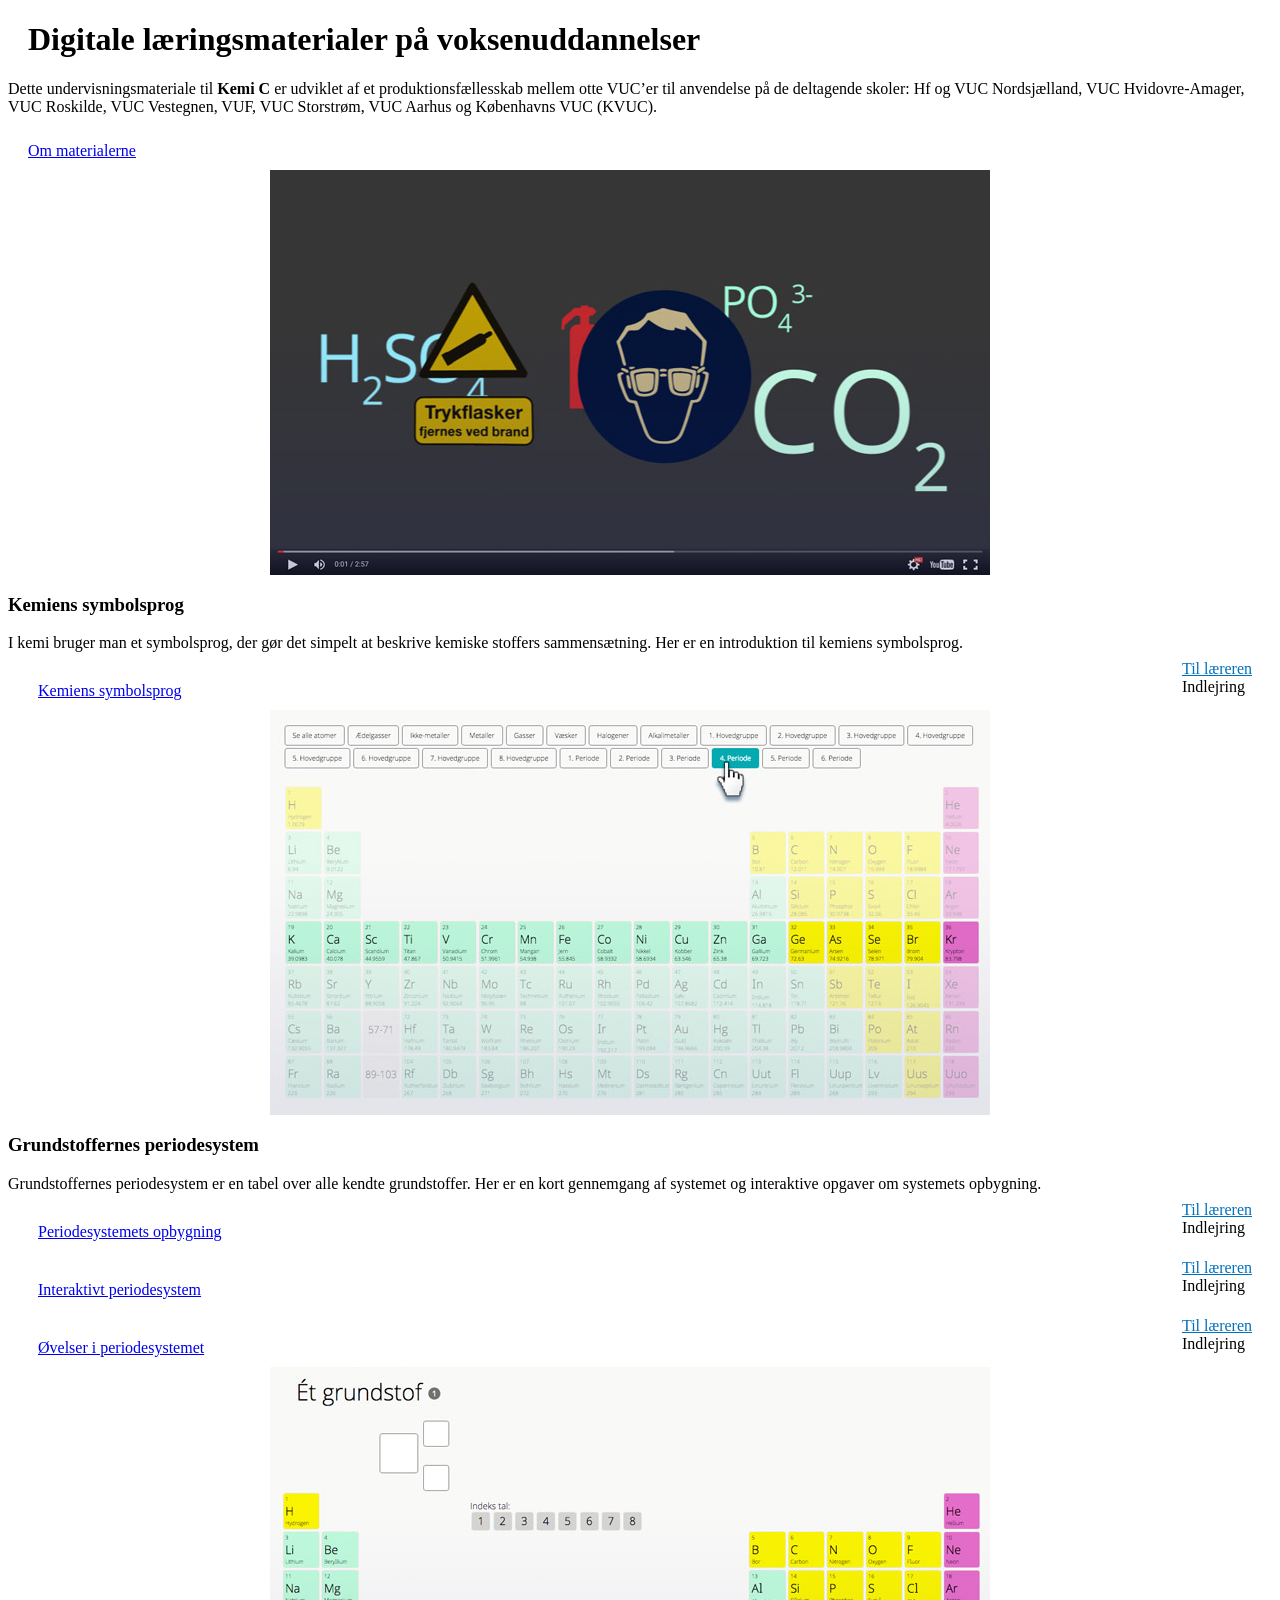
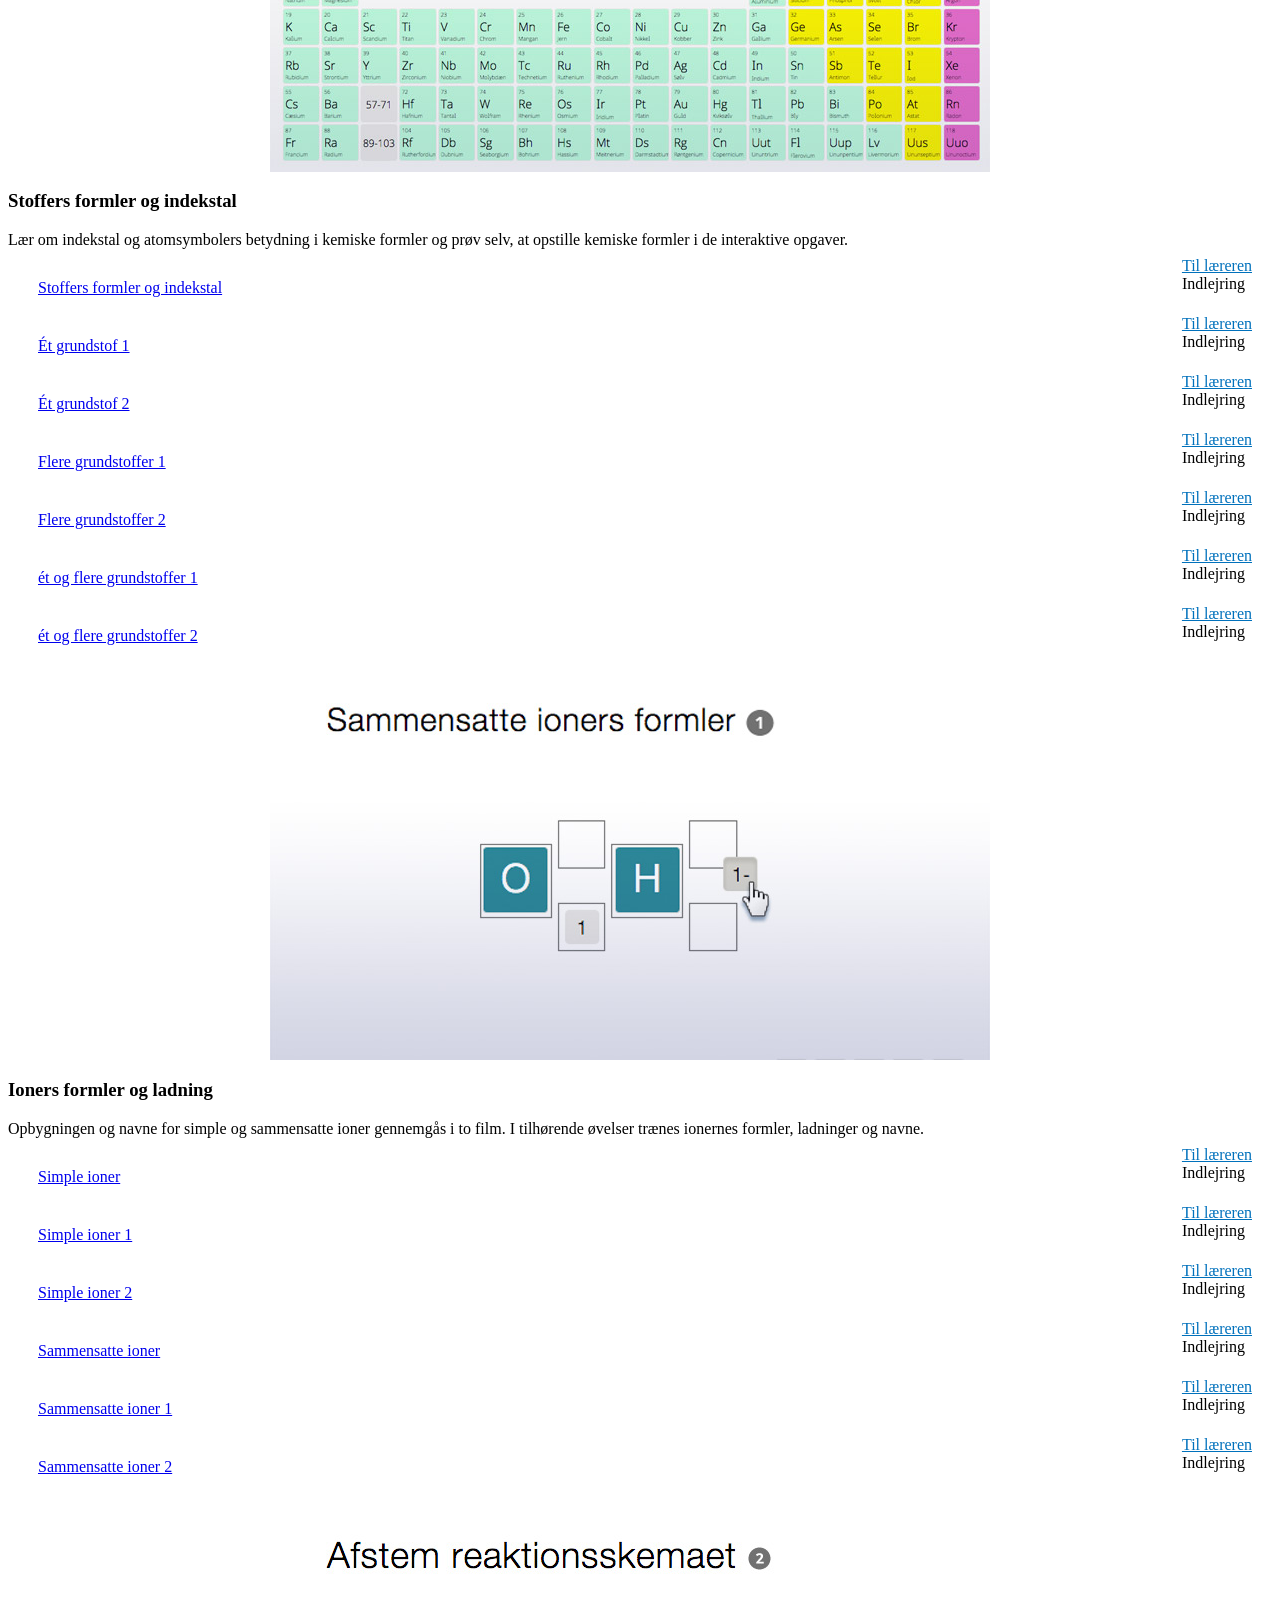
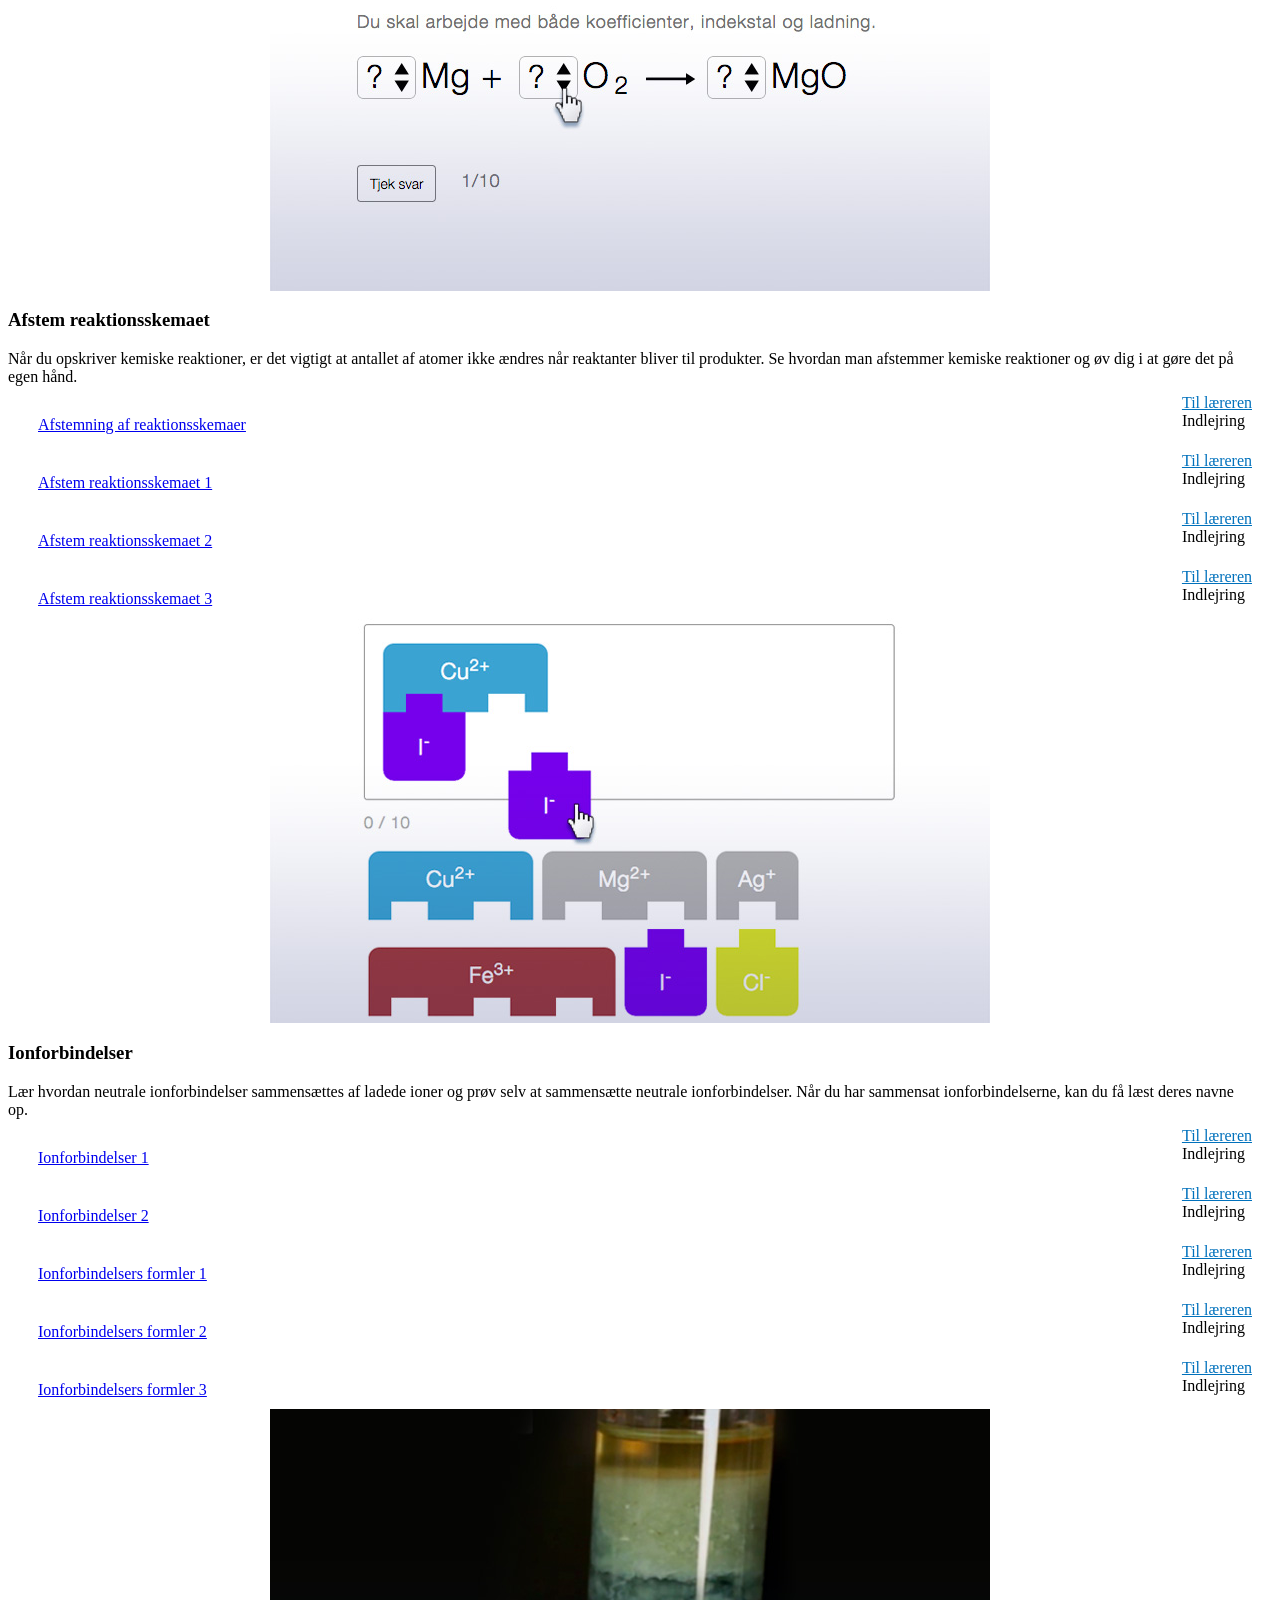
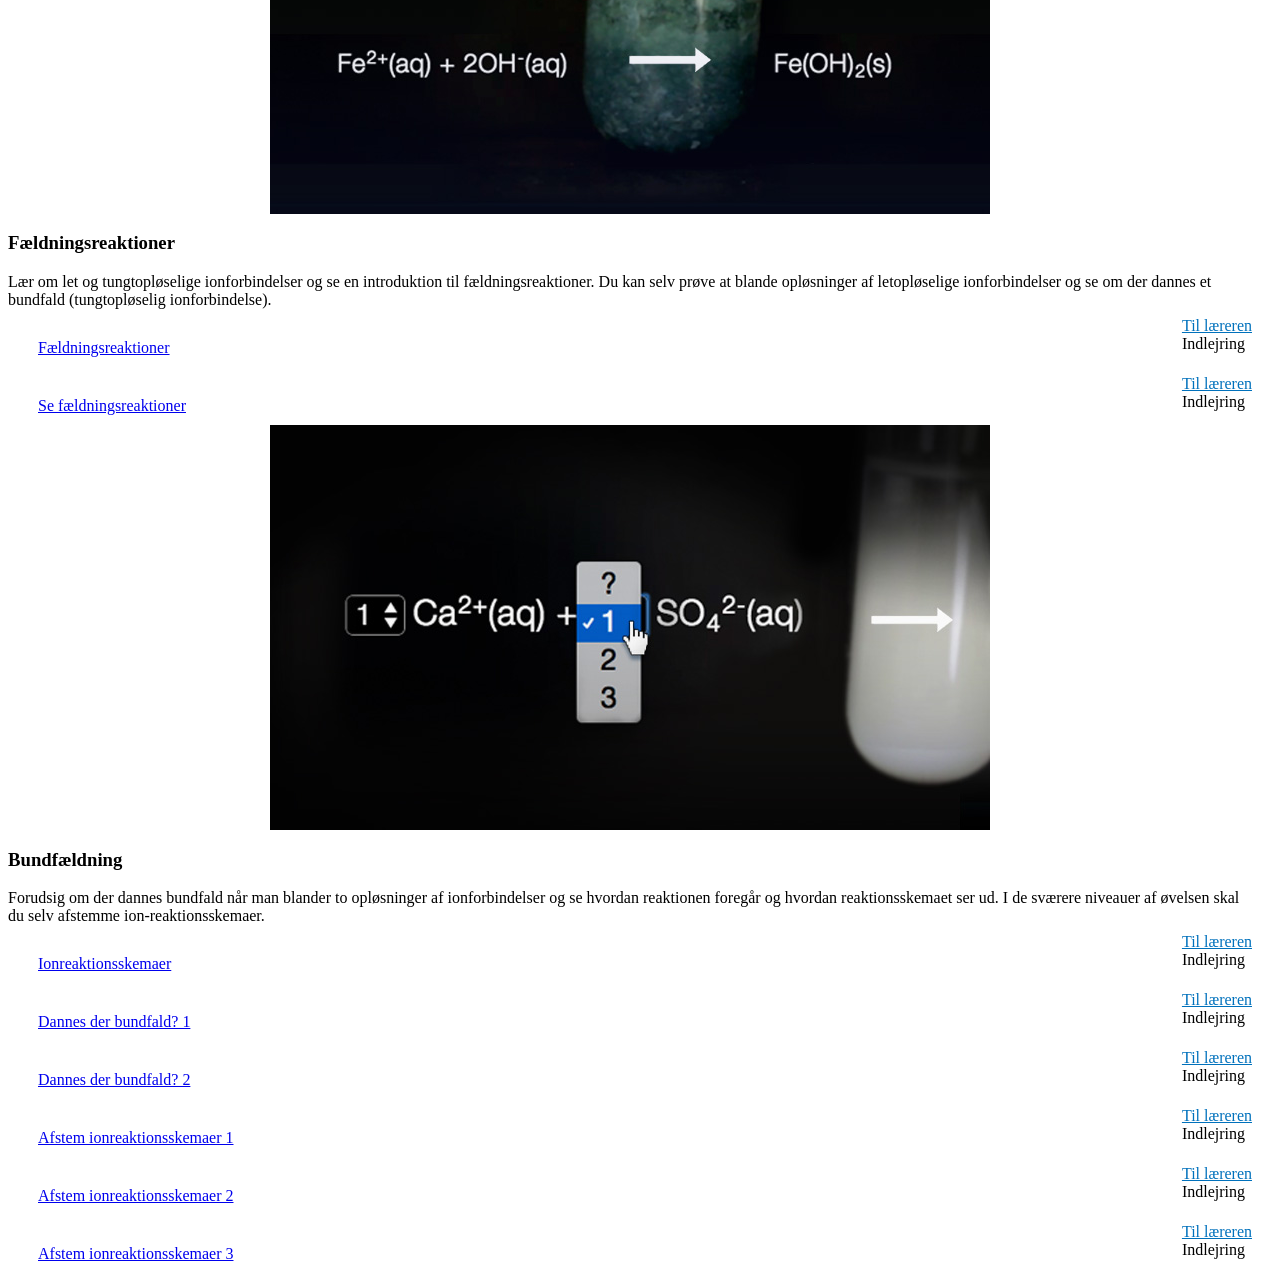
==== commit a8b92e6b: "autoCommit by terminal" ====
--- a/index.html
+++ b/index.html
@@ -21,7 +21,7 @@
                 <p>
                     Dette undervisningsmateriale til <b>Kemi C</b> er udviklet af et produktionsfællesskab mellem otte VUC’er til anvendelse på de deltagende skoler: Hf og VUC Nordsjælland, VUC Hvidovre-Amager, VUC Roskilde, VUC Vestegnen, VUF, VUC Storstrøm, VUC Aarhus og Københavns VUC (KVUC).
                 </p>
-                <a class="btn-default btn-lg" target="_blank" href="om_materialerne.html">Om materialerne</a>
+                <a class="btn btn-default btn-lg" target="_blank" href="om_materialerne.html">Om materialerne</a>
             </div>
         </div>
         <div class="row">
@@ -40,7 +40,7 @@
                         </p>
 <!-- 
                         <div class="btn_container">
-                            <a target="_blank" href="../kemiC_symboloever/index.html?pn=5%26l=1" class="btn-default btn-lg" role="button">
+                            <a target="_blank" href="../kemiC_symboloever/index.html?pn=5%26l=1" class="btn btn-default btn-lg" role="button">
                                 <span class="glyphicon glyphicon-play"></span>Symboler i dagligdagen
                             </a>
                             <div class="indlejring_container">
@@ -51,7 +51,7 @@
                         </div>
   -->                       
                         <div class="btn_container">
-                            <a target="_blank" href="../kemiC_film/1_kemiens_symbolsprog.html" class="btn-default btn-lg" role="button">
+                            <a target="_blank" href="../kemiC_film/1_kemiens_symbolsprog.html" class="btn btn-default btn-lg" role="button">
                                 <span class="glyphicon glyphicon-play"></span>Kemiens symbolsprog
                             </a>
                             <div class="indlejring_container">
@@ -77,7 +77,7 @@
                             Grundstoffernes periodesystem er en tabel over alle kendte grundstoffer. Her er en kort gennemgang af systemet og interaktive opgaver om systemets opbygning.
                         </p>
                         <div class="btn_container">
-                            <a target="_blank" href="../kemiC_film/2_periodesystemets_opbygning.html" class="btn-default btn-lg" role="button">
+                            <a target="_blank" href="../kemiC_film/2_periodesystemets_opbygning.html" class="btn btn-default btn-lg" role="button">
                                 <span class="glyphicon glyphicon-play"></span>Periodesystemets opbygning
                             </a>
                             <div class="indlejring_container">
@@ -87,7 +87,7 @@
                             </div>
                         </div>
                         <div class="btn_container">
-                            <a target="_blank" href="../kemiC_periodisk_system/periodisk_system_vis.html" class="btn-default btn-lg" role="button">
+                            <a target="_blank" href="../kemiC_periodisk_system/periodisk_system_vis.html" class="btn btn-default btn-lg" role="button">
                                 <span class="glyphicon glyphicon-pencil"></span>Interaktivt periodesystem
                             </a>
                             <div class="indlejring_container">
@@ -97,7 +97,7 @@
                             </div>
                         </div>
                         <div class="btn_container">
-                            <a target="_blank" href="../kemiC_periodisk_system/periodisk_system_ex.html" class="btn-default btn-lg" role="button">
+                            <a target="_blank" href="../kemiC_periodisk_system/periodisk_system_ex.html" class="btn btn-default btn-lg" role="button">
                                 <span class="glyphicon glyphicon-pencil"></span>Øvelser i periodesystemet
                             </a>
                             <div class="indlejring_container">
@@ -125,7 +125,7 @@
                             Lær om indekstal og atomsymbolers betydning i kemiske formler og prøv selv, at opstille kemiske formler i de interaktive opgaver.
                         </p>
                         <div class="btn_container">
-                            <a target="_blank" href="../kemiC_film/3_stoffers_formler.html" class="btn-default btn-lg" role="button">
+                            <a target="_blank" href="../kemiC_film/3_stoffers_formler.html" class="btn btn-default btn-lg" role="button">
                                 <span class="glyphicon glyphicon-play"></span>Stoffers formler og indekstal
                             </a>
                             <div class="indlejring_container">
@@ -135,7 +135,7 @@
                             </div>
                         </div>
                         <div class="btn_container">
-                            <a target="_blank" href="../kemiC_symboloever/index.html?pn=1%26l=1" class="btn-default btn-lg" role="button">
+                            <a target="_blank" href="../kemiC_symboloever/index.html?pn=1%26l=1" class="btn btn-default btn-lg" role="button">
                                 <span class="glyphicon glyphicon-pencil"></span>Ét grundstof 1
                             </a>
                             <div class="indlejring_container">
@@ -145,7 +145,7 @@
                             </div>
                         </div>
                         <div class="btn_container">
-                            <a target="_blank" href="../kemiC_symboloever/index.html?pn=1%26l=2" class="btn-default btn-lg" role="button">
+                            <a target="_blank" href="../kemiC_symboloever/index.html?pn=1%26l=2" class="btn btn-default btn-lg" role="button">
                                 <span class="glyphicon glyphicon-pencil"></span>Ét grundstof 2
                             </a>
                             <div class="indlejring_container">
@@ -155,7 +155,7 @@
                             </div>
                         </div>
                         <div class="btn_container">
-                            <a target="_blank" href="../kemiC_symboloever/index.html?pn=2%26l=1" class="btn-default btn-lg" role="button">
+                            <a target="_blank" href="../kemiC_symboloever/index.html?pn=2%26l=1" class="btn btn-default btn-lg" role="button">
                                 <span class="glyphicon glyphicon-pencil"></span>Flere grundstoffer 1
                             </a>
                             <div class="indlejring_container">
@@ -165,7 +165,7 @@
                             </div>
                         </div>
                         <div class="btn_container">
-                            <a target="_blank" href="../kemiC_symboloever/index.html?pn=2%26l=2" class="btn-default btn-lg" role="button">
+                            <a target="_blank" href="../kemiC_symboloever/index.html?pn=2%26l=2" class="btn btn-default btn-lg" role="button">
                                 <span class="glyphicon glyphicon-pencil"></span>Flere grundstoffer 2
                             </a>
                             <div class="indlejring_container">
@@ -175,7 +175,7 @@
                             </div>
                         </div>
                         <div class="btn_container">
-                            <a target="_blank" href="../kemiC_symboloever/index.html?pn=3%26l=1" class="btn-default btn-lg" role="button">
+                            <a target="_blank" href="../kemiC_symboloever/index.html?pn=3%26l=1" class="btn btn-default btn-lg" role="button">
                                 <span class="glyphicon glyphicon-pencil"></span>ét og flere grundstoffer 1
                             </a>
                             <div class="indlejring_container">
@@ -185,7 +185,7 @@
                             </div>
                         </div>
                         <div class="btn_container">
-                            <a target="_blank" href="../kemiC_symboloever/index.html?pn=3%26l=2" class="btn-default btn-lg" role="button">
+                            <a target="_blank" href="../kemiC_symboloever/index.html?pn=3%26l=2" class="btn btn-default btn-lg" role="button">
                                 <span class="glyphicon glyphicon-pencil"></span>ét og flere grundstoffer 2
                             </a>
                             <div class="indlejring_container">
@@ -212,9 +212,9 @@
                         </p>
                         <div class="btn_container">
 <!-- 
-                            <a target="_blank" href="https://youtu.be/16FwdX5vRS0" class="btn-default btn-lg" role="button">
+                            <a target="_blank" href="https://youtu.be/16FwdX5vRS0" class="btn btn-default btn-lg" role="button">
 -->                               
-                            <a target="_blank" href="../kemiC_film/4a_simple_ioner.html" class="btn-default btn-lg" role="button">
+                            <a target="_blank" href="../kemiC_film/4a_simple_ioner.html" class="btn btn-default btn-lg" role="button">
                                 <span class="glyphicon glyphicon-play"></span>Simple ioner  <!-- Ladning og simple ioner -->
                             </a>
                             <div class="indlejring_container">
@@ -224,7 +224,7 @@
                             </div>
                         </div>
                         <div class="btn_container">
-                            <a target="_blank" href="../kemiC_symboloever/index.html?pn=4%26l=1" class="btn-default btn-lg" role="button">
+                            <a target="_blank" href="../kemiC_symboloever/index.html?pn=4%26l=1" class="btn btn-default btn-lg" role="button">
                                 <span class="glyphicon glyphicon-pencil"></span>Simple ioner 1
                             </a>
                             <div class="indlejring_container">
@@ -234,7 +234,7 @@
                             </div>
                         </div>
                         <div class="btn_container">
-                            <a target="_blank" href="../kemiC_symboloever/index.html?pn=4%26l=2" class="btn-default btn-lg" role="button">
+                            <a target="_blank" href="../kemiC_symboloever/index.html?pn=4%26l=2" class="btn btn-default btn-lg" role="button">
                                 <span class="glyphicon glyphicon-pencil"></span>Simple ioner 2
                             </a>
                             <div class="indlejring_container">
@@ -245,7 +245,7 @@
                         </div>
 
                         <div class="btn_container">
-                            <a target="_blank" href="../kemiC_film/4b_sammensatte_ioner.html" class="btn-default btn-lg" role="button">
+                            <a target="_blank" href="../kemiC_film/4b_sammensatte_ioner.html" class="btn btn-default btn-lg" role="button">
                                 <span class="glyphicon glyphicon-play"></span>Sammensatte ioner <!-- Ladning og sammensatte ioner -->
                             </a>
                             <div class="indlejring_container">
@@ -255,7 +255,7 @@
                             </div>
                         </div>
                         <div class="btn_container">
-                            <a target="_blank" href="../kemiC_symboloever/index.html?pn=5%26l=1" class="btn-default btn-lg" role="button">
+                            <a target="_blank" href="../kemiC_symboloever/index.html?pn=5%26l=1" class="btn btn-default btn-lg" role="button">
                                 <span class="glyphicon glyphicon-pencil"></span>Sammensatte ioner 1
                             </a>
                             <div class="indlejring_container">
@@ -265,7 +265,7 @@
                             </div>
                         </div>
                         <div class="btn_container">
-                            <a target="_blank" href="../kemiC_symboloever/index.html?pn=5%26l=2" class="btn-default btn-lg" role="button">
+                            <a target="_blank" href="../kemiC_symboloever/index.html?pn=5%26l=2" class="btn btn-default btn-lg" role="button">
                                 <span class="glyphicon glyphicon-pencil"></span>Sammensatte ioner 2
                             </a>
                             <div class="indlejring_container">
@@ -294,9 +294,9 @@
                         </p>
                         <div class="btn_container">  
 <!-- 
-                            <a target="_blank" href="https://youtu.be/6AWkXDCKGpo" class="btn-default btn-lg" role="button">
+                            <a target="_blank" href="https://youtu.be/6AWkXDCKGpo" class="btn btn-default btn-lg" role="button">
 -->                               
-                            <a target="_blank" href="../kemiC_film/5_reaktionsskemaer.html" class="btn-default btn-lg" role="button">
+                            <a target="_blank" href="../kemiC_film/5_reaktionsskemaer.html" class="btn btn-default btn-lg" role="button">
                                 <span class="XXX glyphicon glyphicon-play"></span>Afstemning af reaktionsskemaer <!-- Lær om reaktionsskemaer -->
                             </a>
                             <div class="indlejring_container">
@@ -306,7 +306,7 @@
                             </div>
                         </div>
                         <div class="btn_container">
-                            <a target="_blank" href="../kemiC_afstemning/afstemning.html?l=1" class="btn-default btn-lg" role="button">
+                            <a target="_blank" href="../kemiC_afstemning/afstemning.html?l=1" class="btn btn-default btn-lg" role="button">
                                 <span class="XXX glyphicon glyphicon-pencil"></span>Afstem reaktionsskemaet 1
                             </a>
                             <div class="indlejring_container">
@@ -316,7 +316,7 @@
                             </div>
                         </div>
                         <div class="btn_container">
-                            <a target="_blank" href="../kemiC_afstemning/afstemning.html?l=2" class="btn-default btn-lg" role="button">
+                            <a target="_blank" href="../kemiC_afstemning/afstemning.html?l=2" class="btn btn-default btn-lg" role="button">
                                 <span class="XXX glyphicon glyphicon-pencil"></span>Afstem reaktionsskemaet 2
                             </a>
                             <div class="indlejring_container">
@@ -326,7 +326,7 @@
                             </div>
                         </div>
                         <div class="btn_container">
-                            <a target="_blank" href="../kemiC_afstemning/afstemning.html?l=3" class="btn-default btn-lg" role="button">
+                            <a target="_blank" href="../kemiC_afstemning/afstemning.html?l=3" class="btn btn-default btn-lg" role="button">
                                 <span class="XXX glyphicon glyphicon-pencil"></span>Afstem reaktionsskemaet 3
                             </a>
                             <div class="indlejring_container">
@@ -352,7 +352,7 @@
                             Lær hvordan neutrale ionforbindelser sammensættes af ladede ioner og prøv selv at sammensætte neutrale ionforbindelser. Når du har sammensat ionforbindelserne, kan du få læst deres navne op.
                         </p>
                         <div class="btn_container">
-                            <a target="_blank" href="../kemiC_film/6a_simple_ionforbindelser.html" class="btn-default btn-lg" role="button">
+                            <a target="_blank" href="../kemiC_film/6a_simple_ionforbindelser.html" class="btn btn-default btn-lg" role="button">
                                 <span class="glyphicon glyphicon-play"></span>Ionforbindelser 1 <!-- Simple ioner -->
                             </a>
                             <div class="indlejring_container">
@@ -362,7 +362,7 @@
                             </div>
                         </div>
                         <div class="btn_container">
-                            <a target="_blank" href="../kemiC_film/6b_sammensatte_ionforbindelser.html" class="btn-default btn-lg" role="button">
+                            <a target="_blank" href="../kemiC_film/6b_sammensatte_ionforbindelser.html" class="btn btn-default btn-lg" role="button">
                                 <span class="glyphicon glyphicon-play"></span>Ionforbindelser 2 <!-- Sammensatte ioner --> 
                             </a>
                             <div class="indlejring_container">
@@ -372,7 +372,7 @@
                             </div>
                         </div>
                         <div class="btn_container">
-                            <a target="_blank" href="../kemiC_ionforbindelser/step1.html" class="btn-default btn-lg">
+                            <a target="_blank" href="../kemiC_ionforbindelser/step1.html" class="btn btn-default btn-lg">
                                 <span class="glyphicon glyphicon-pencil"></span>Ionforbindelsers formler 1
                             </a>
                             <div class="indlejring_container">
@@ -382,7 +382,7 @@
                             </div>
                         </div>
                         <div class="btn_container">
-                            <a target="_blank" href="../kemiC_ionforbindelser/step2.html" class="btn-default btn-lg">
+                            <a target="_blank" href="../kemiC_ionforbindelser/step2.html" class="btn btn-default btn-lg">
                                 <span class="glyphicon glyphicon-pencil"></span>Ionforbindelsers formler 2
                             </a>
                             <div class="indlejring_container">
@@ -392,7 +392,7 @@
                             </div>
                         </div>
                         <div class="btn_container">
-                            <a target="_blank" href="../kemiC_ionforbindelser/step3.html" class="btn-default btn-lg">
+                            <a target="_blank" href="../kemiC_ionforbindelser/step3.html" class="btn btn-default btn-lg">
                                 <span class="glyphicon glyphicon-pencil"></span>Ionforbindelsers formler 3
                             </a>
                             <div class="indlejring_container">
@@ -420,7 +420,7 @@
                             Lær om let og tungtopløselige ionforbindelser og se en introduktion til fældningsreaktioner. Du kan selv prøve at blande opløsninger af letopløselige ionforbindelser og se om der dannes et bundfald (tungtopløselig ionforbindelse).
                         </p>
                         <div class="btn_container">
-                            <a target="_blank" href="../kemiC_film/7_faeldningsreaktioner.html" class="btn-default btn-lg" role="button">
+                            <a target="_blank" href="../kemiC_film/7_faeldningsreaktioner.html" class="btn btn-default btn-lg" role="button">
                                 <span class="glyphicon glyphicon-play"></span>Fældningsreaktioner <!-- Om fældningsreaktioner -->
                             </a>
                             <div class="indlejring_container">
@@ -430,7 +430,7 @@
                             </div>
                         </div>
                         <div class="btn_container">
-                            <a target="_blank" href="../kemiC_bundfald/bundfald_vis.html" class="btn-default btn-lg" role="button">
+                            <a target="_blank" href="../kemiC_bundfald/bundfald_vis.html" class="btn btn-default btn-lg" role="button">
                                 <span class="XXX glyphicon glyphicon-pencil"></span>Se fældningsreaktioner
                             </a>
                             <div class="indlejring_container">
@@ -456,7 +456,7 @@
                             Forudsig om der dannes bundfald når man blander to opløsninger af ionforbindelser og se hvordan reaktionen foregår og hvordan reaktionsskemaet ser ud. I de sværere niveauer af øvelsen skal du selv afstemme ion-reaktionsskemaer.
                         </p>
                         <div class="btn_container">
-                            <a target="_blank" href="../kemiC_film/8_bundfaeldning.html" class="btn-default btn-lg" role="button">
+                            <a target="_blank" href="../kemiC_film/8_bundfaeldning.html" class="btn btn-default btn-lg" role="button">
                                 <span class="glyphicon glyphicon-play"></span>Ionreaktionsskemaer
                             </a>
                             <div class="indlejring_container">
@@ -466,7 +466,7 @@
                             </div>
                         </div>
                         <div class="btn_container">
-                            <a target="_blank" href="../kemiC_bundfald/bundfald_over_a.html" class="btn-default btn-lg" role="button">
+                            <a target="_blank" href="../kemiC_bundfald/bundfald_over_a.html" class="btn btn-default btn-lg" role="button">
                                 <span class="glyphicon glyphicon-pencil"></span>Dannes der bundfald? 1
                             </a>
                             <div class="indlejring_container">
@@ -476,7 +476,7 @@
                             </div>
                         </div>
                         <div class="btn_container">
-                            <a target="_blank" href="../kemiC_bundfald/bundfald_over_b.html" class="btn-default btn-lg">
+                            <a target="_blank" href="../kemiC_bundfald/bundfald_over_b.html" class="btn btn-default btn-lg">
                                 <span class="glyphicon glyphicon-pencil"></span>Dannes der bundfald? 2
                             </a>
                             <div class="indlejring_container">
@@ -486,7 +486,7 @@
                             </div>
                         </div>
                         <div class="btn_container">
-                            <a target="_blank" href="../kemiC_bundfald/bundfald_over_c.html" class="btn-default btn-lg">
+                            <a target="_blank" href="../kemiC_bundfald/bundfald_over_c.html" class="btn btn-default btn-lg">
                                 <span class="glyphicon glyphicon-pencil"></span>Afstem ionreaktionsskemaer 1
                             </a>
                             <div class="indlejring_container">
@@ -496,7 +496,7 @@
                             </div>
                         </div>
                         <div class="btn_container">
-                            <a target="_blank" href="../kemiC_bundfald/bundfald_over_c_2.html" class="btn-default btn-lg">
+                            <a target="_blank" href="../kemiC_bundfald/bundfald_over_c_2.html" class="btn btn-default btn-lg">
                                 <span class="glyphicon glyphicon-pencil"></span>Afstem ionreaktionsskemaer 2
                             </a>
                             <div class="indlejring_container">
@@ -506,7 +506,7 @@
                             </div>
                         </div>
                         <div class="btn_container">
-                            <a target="_blank" href="../kemiC_bundfald/bundfald_over_d.html" class="btn-default btn-lg">
+                            <a target="_blank" href="../kemiC_bundfald/bundfald_over_d.html" class="btn btn-default btn-lg">
                                 <span class="glyphicon glyphicon-pencil"></span>Afstem ionreaktionsskemaer 3
                             </a>
                             <div class="indlejring_container">
--- a/visningssite.css
+++ b/visningssite.css
@@ -47,23 +47,6 @@
     margin: 0 auto;
     max-width: 100%;
     vertical-align: middle;
-}
-
-.thumb_overlay {
-    background-color: rgba(0, 113, 188, 0.08);
-    bottom: 100%;
-    height: 100%;
-    left: 0;
-    position: absolute;
-    right: 100%;
-    top: 0;
-    transition: background-color 0.3s ease 0s;
-    width: 100%;
-    z-index: 3;
-}
-
-.thumb_overlay:hover {
-    background-color: rgba(0, 113, 188, 0.5);
 }
 
 .indlejring_container a {
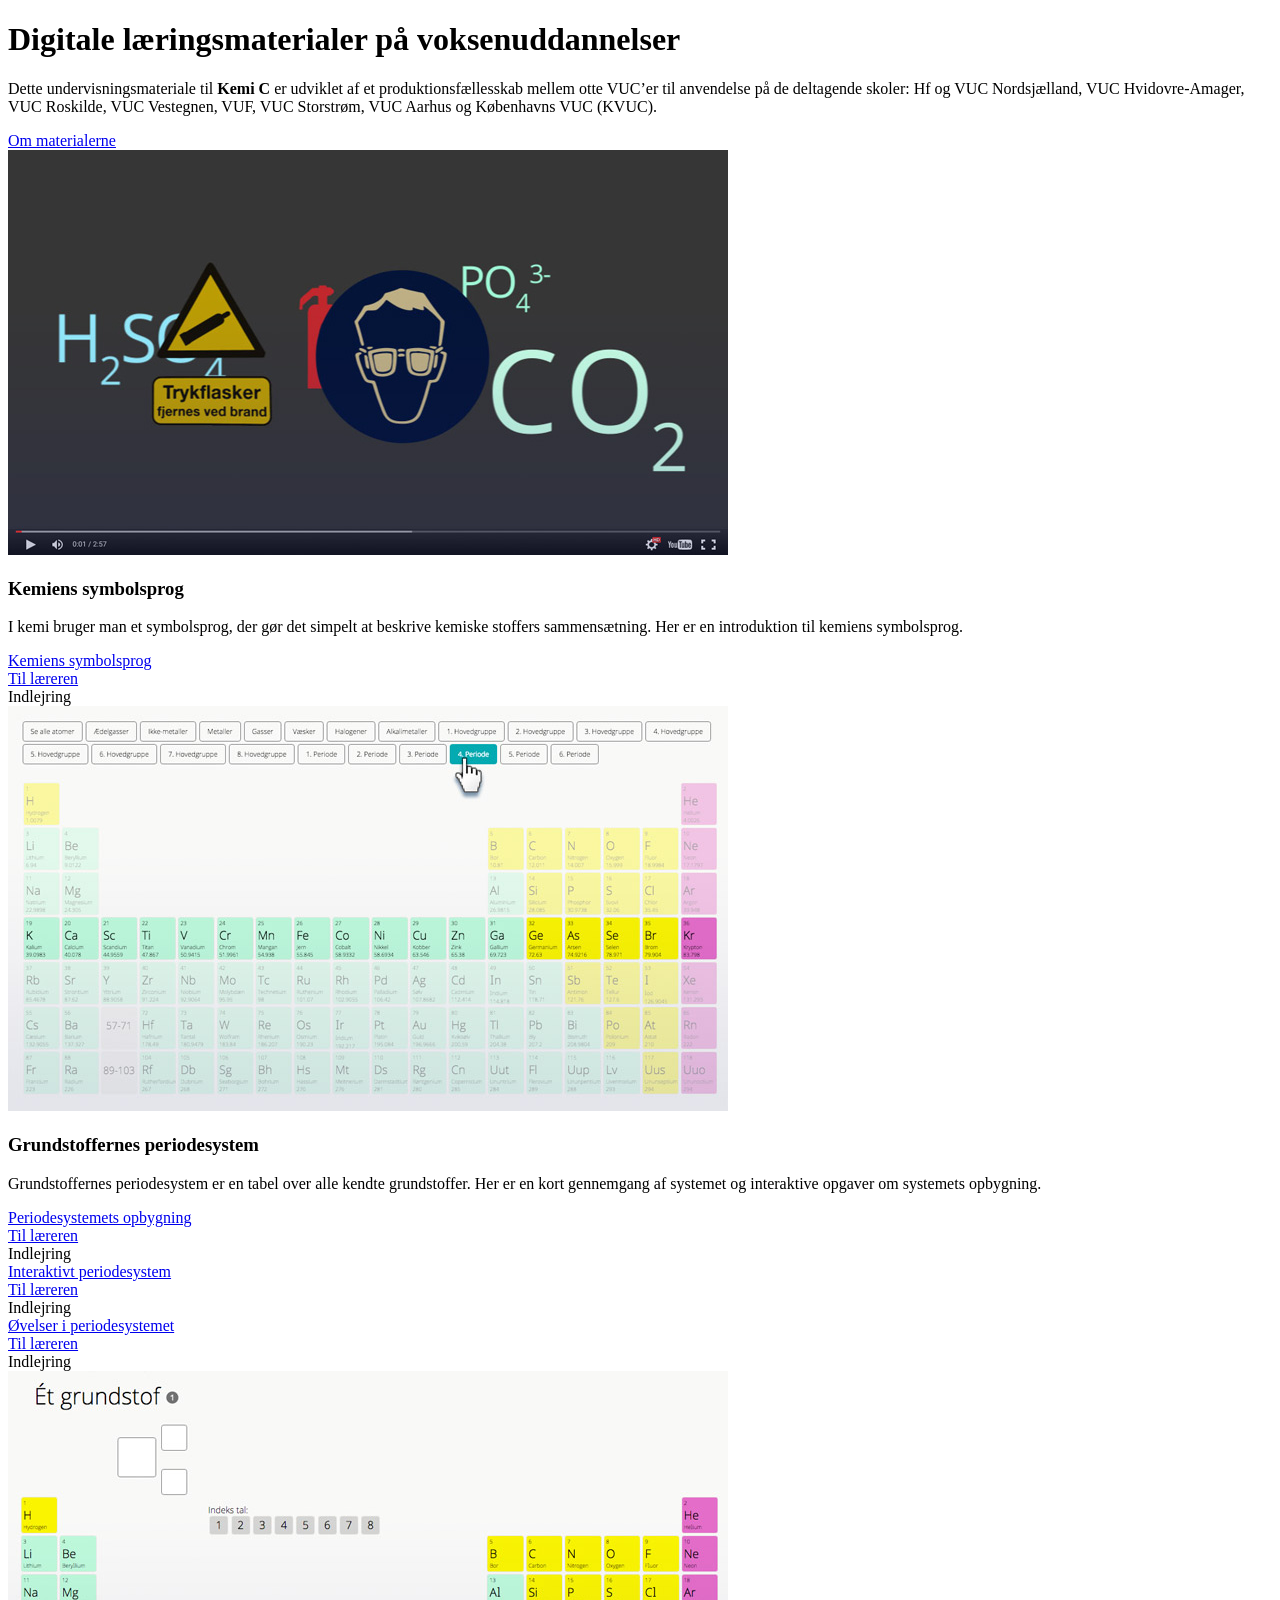
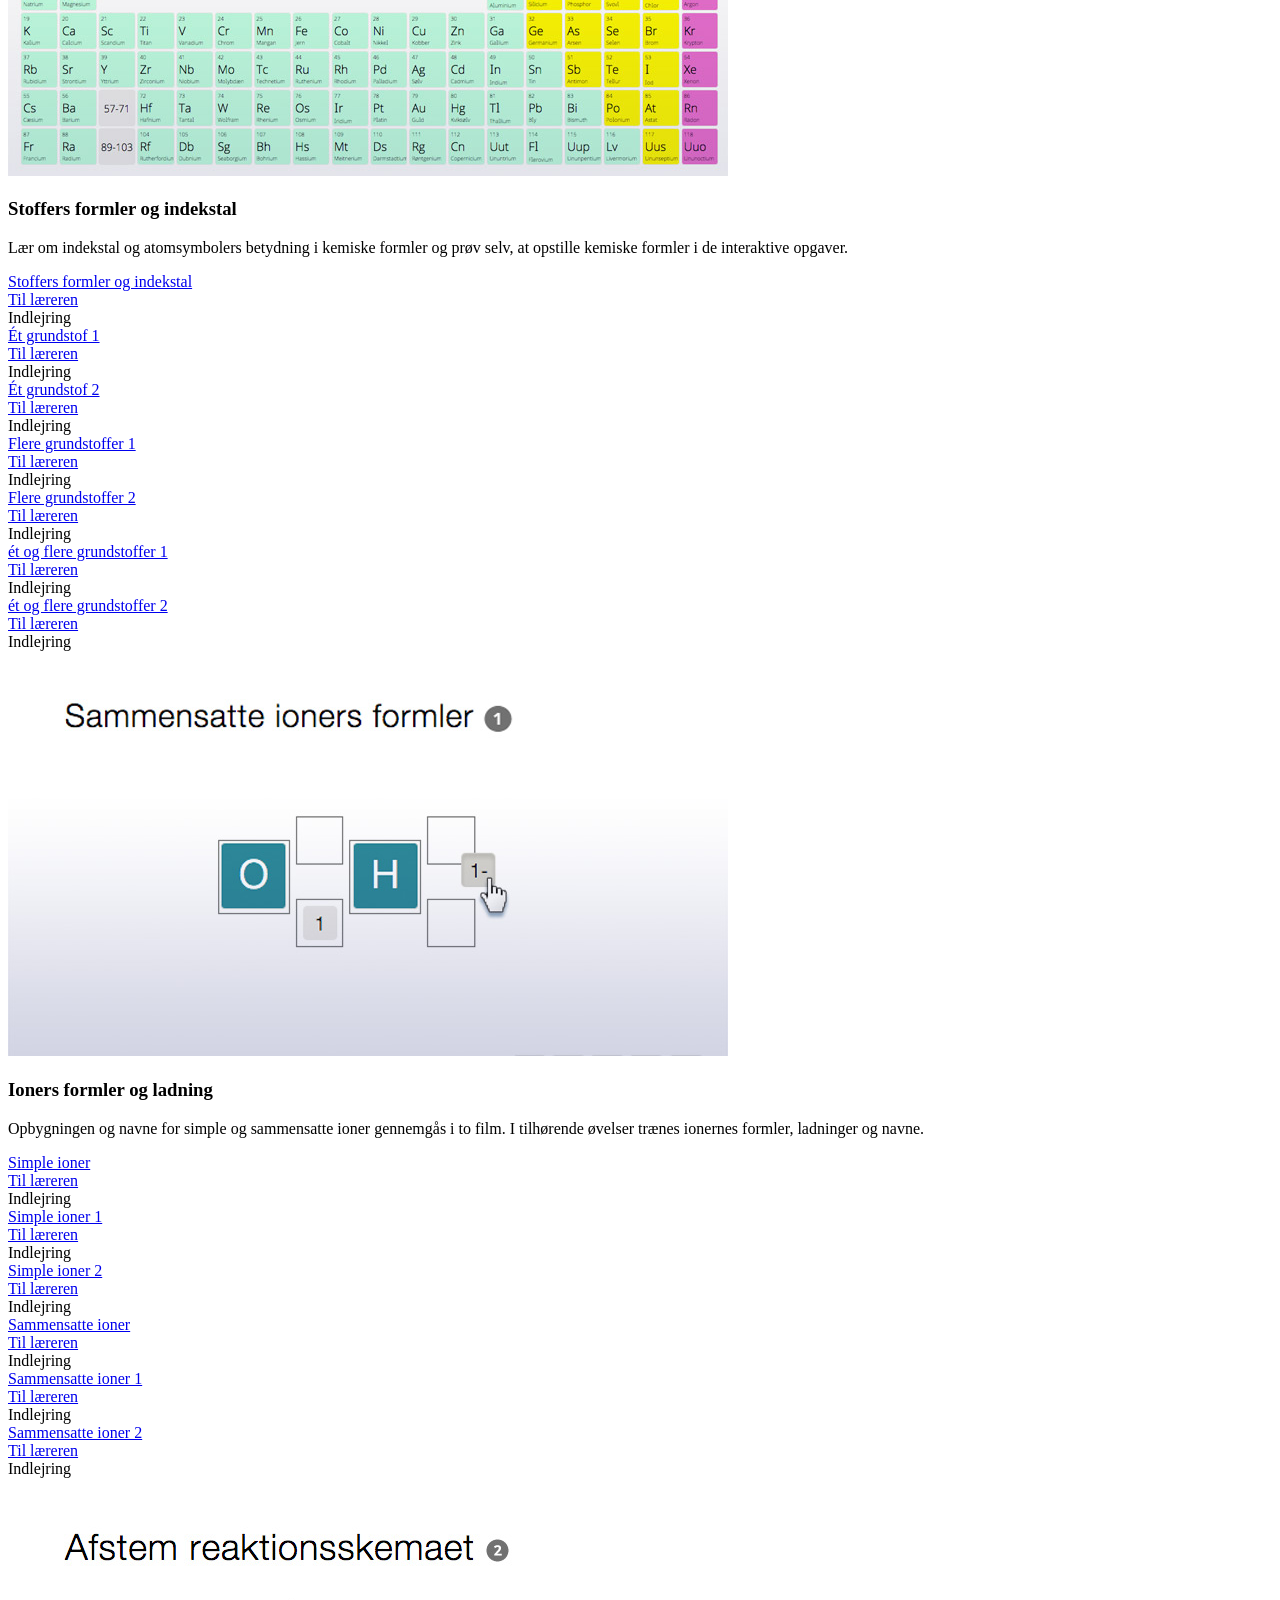
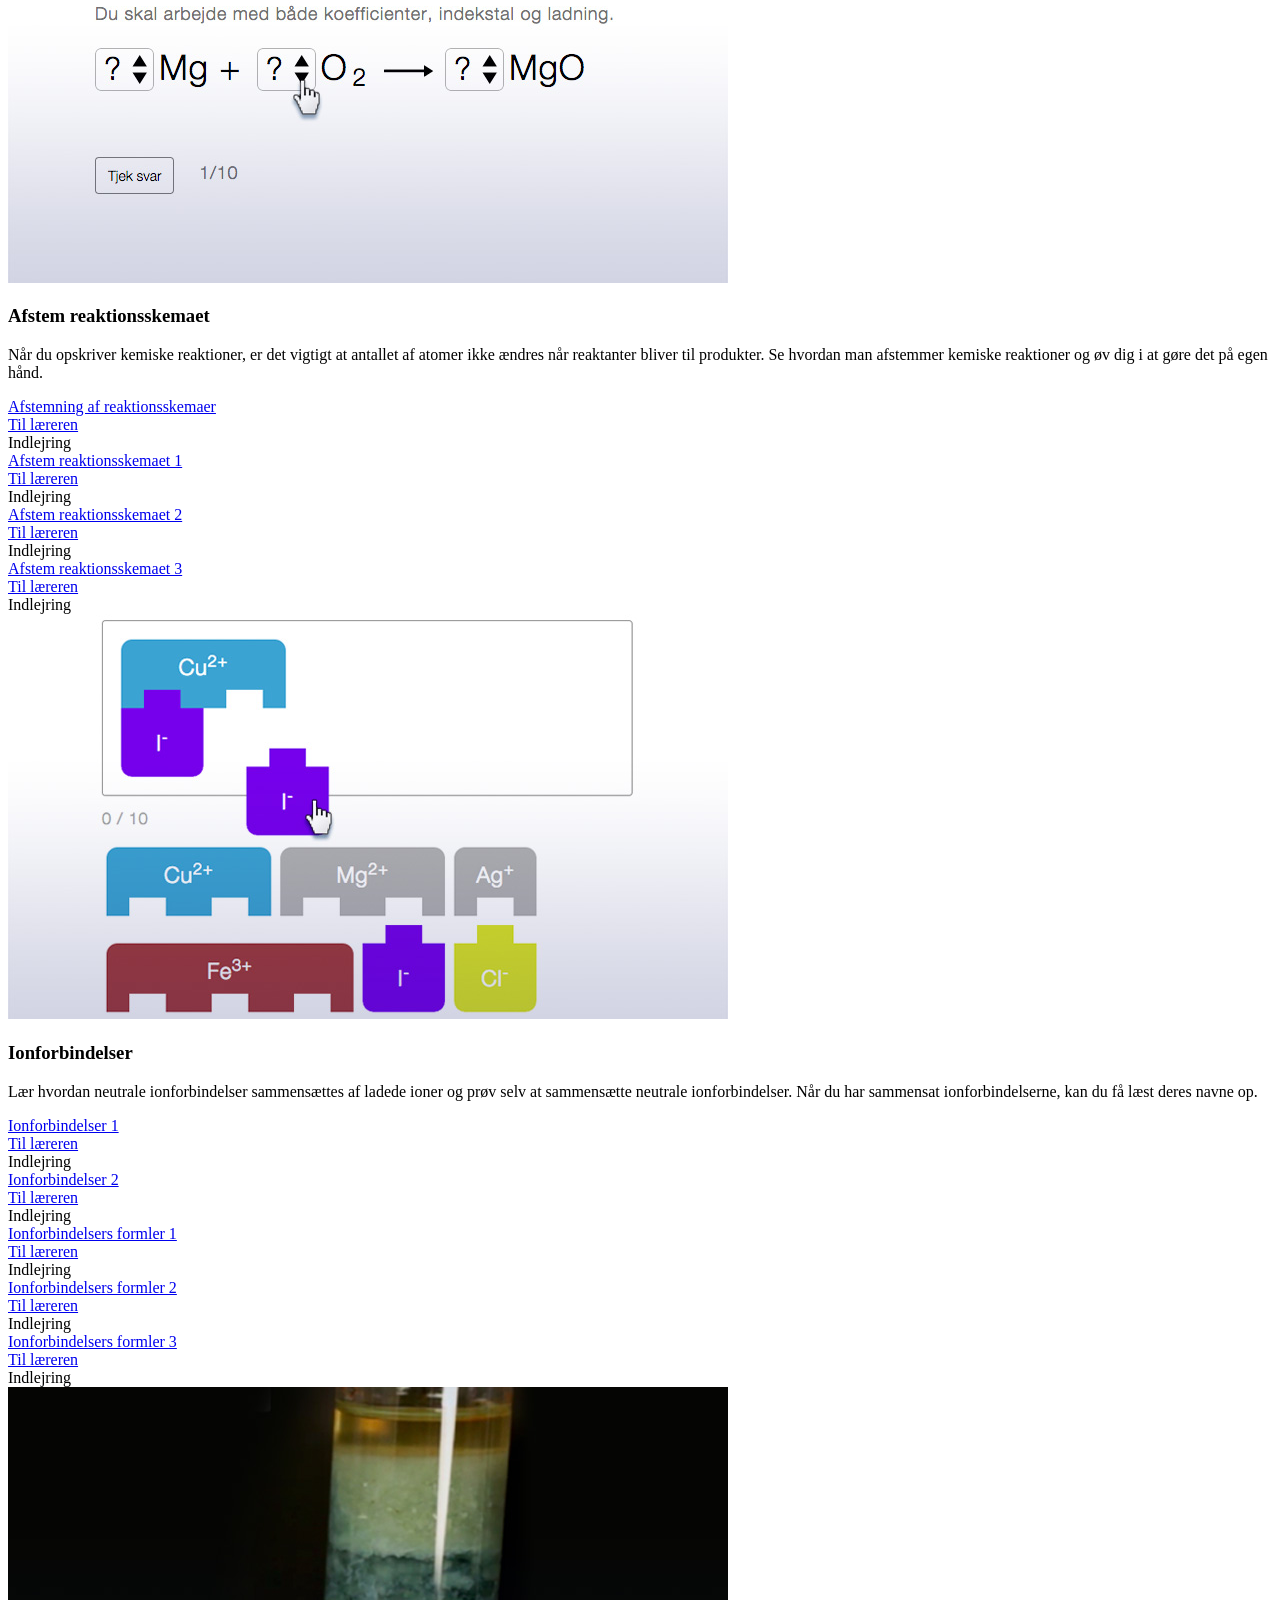
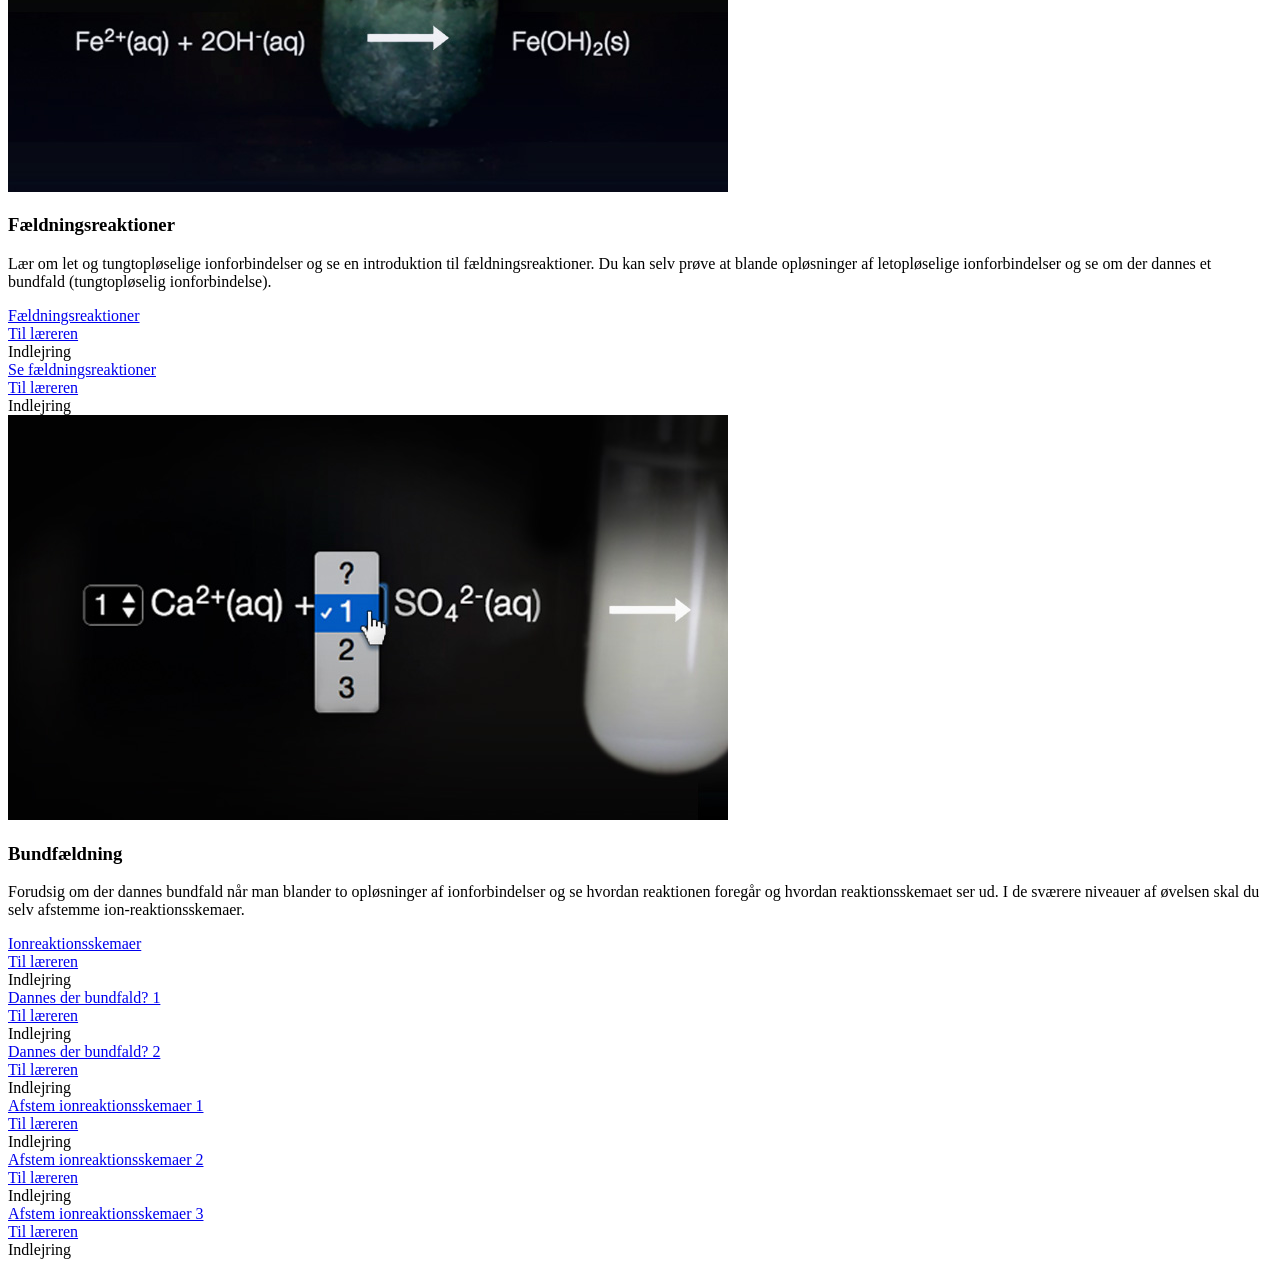
==== commit f5ddcf09: "autoCommit by terminal" ====
--- a/index.html
+++ b/index.html
@@ -10,7 +10,7 @@
     <meta name="viewport" content="width=device-width, initial-scale=1">
 
     <link rel="stylesheet" href="../library/css/styles.css" type="text/css" />
-    <link rel="stylesheet" href="visningssite.css" type="text/css" /> 
+    <link rel="stylesheet" href="../library/css/visningssite.css" type="text/css" /> 
 </head>
 
 <body>
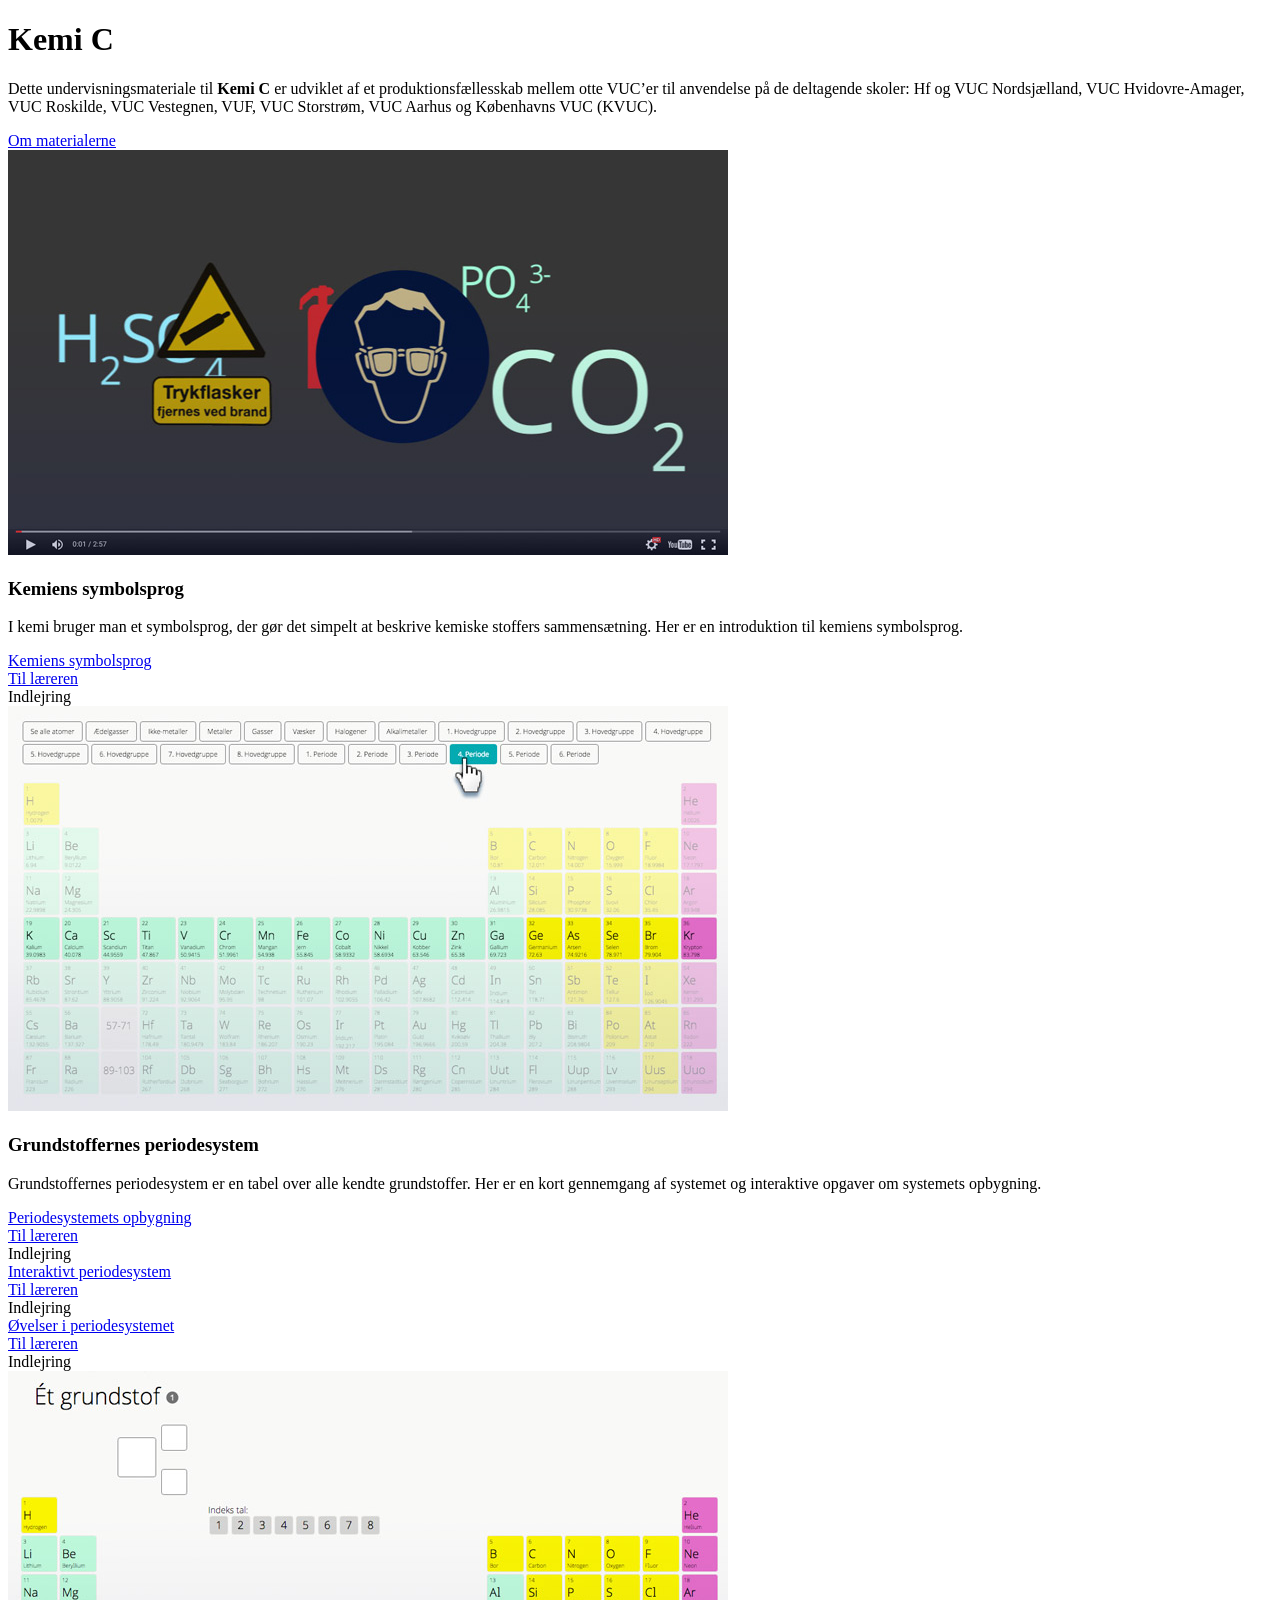
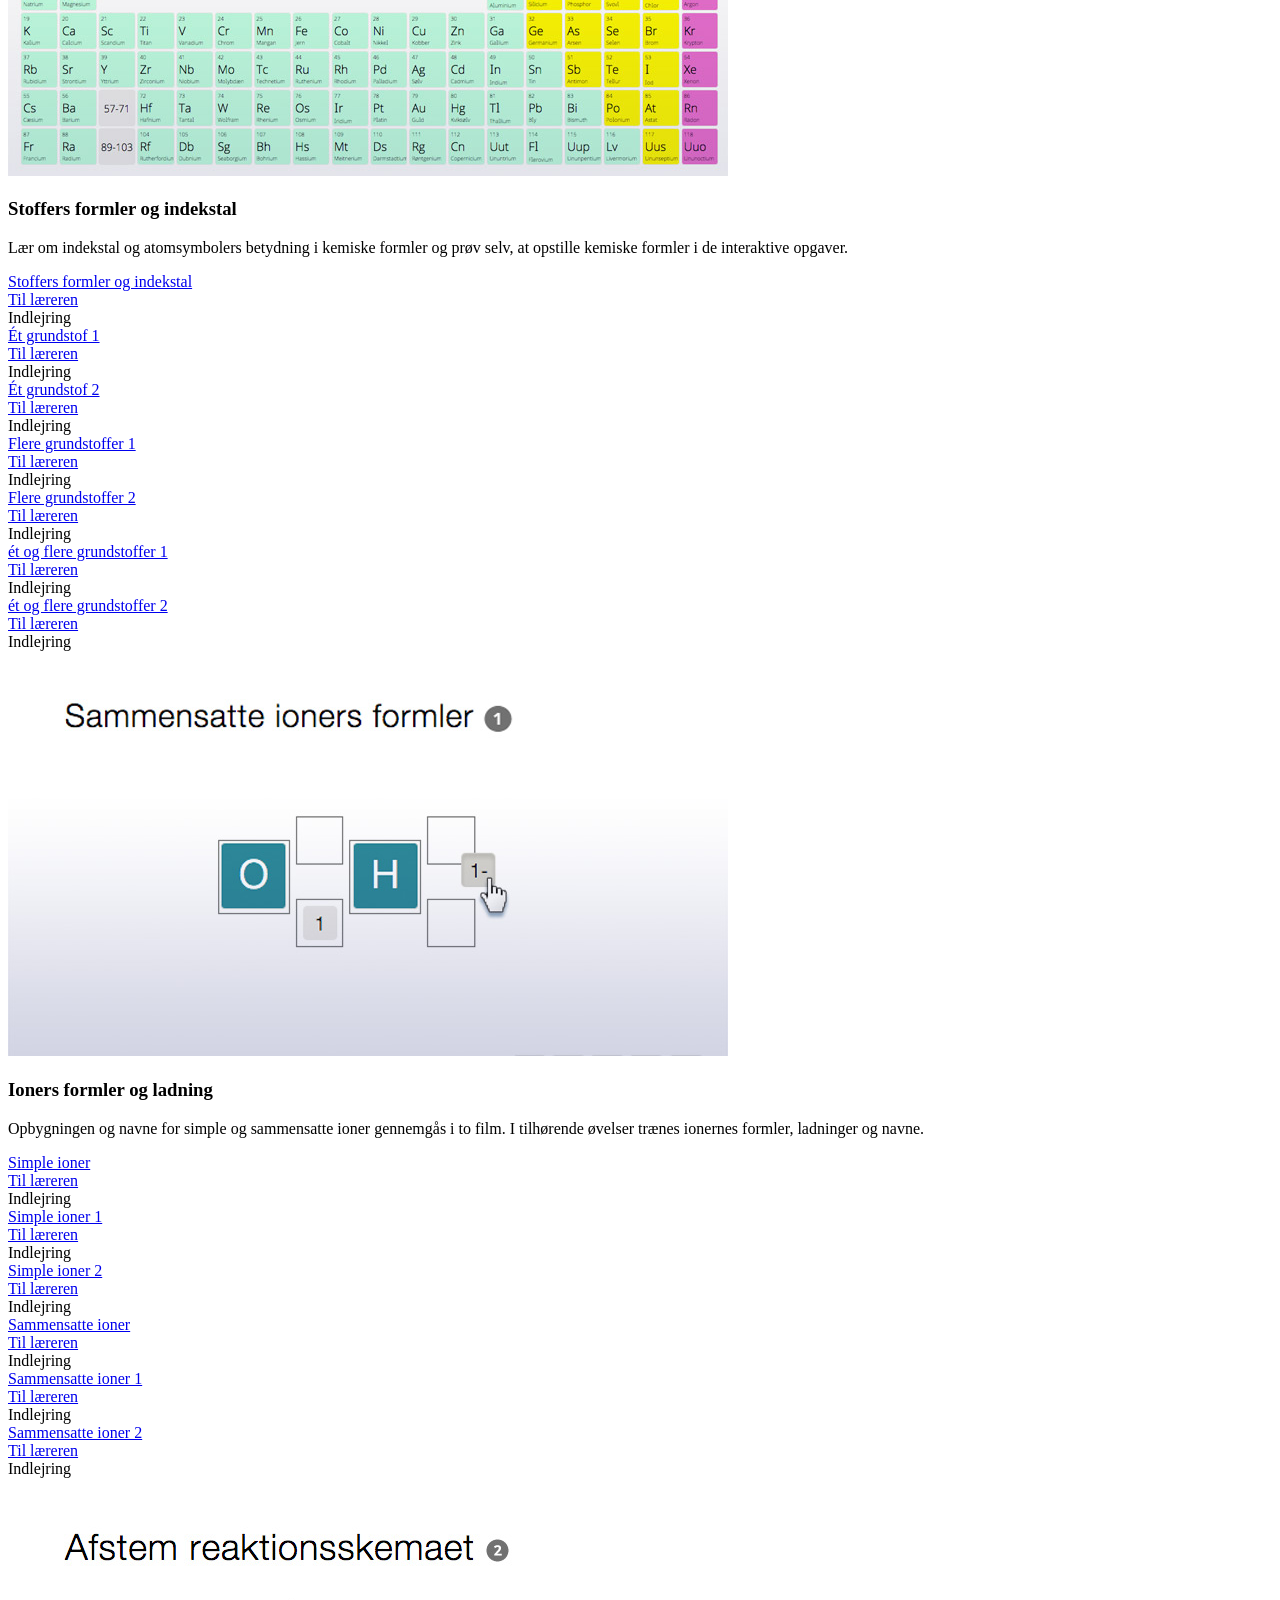
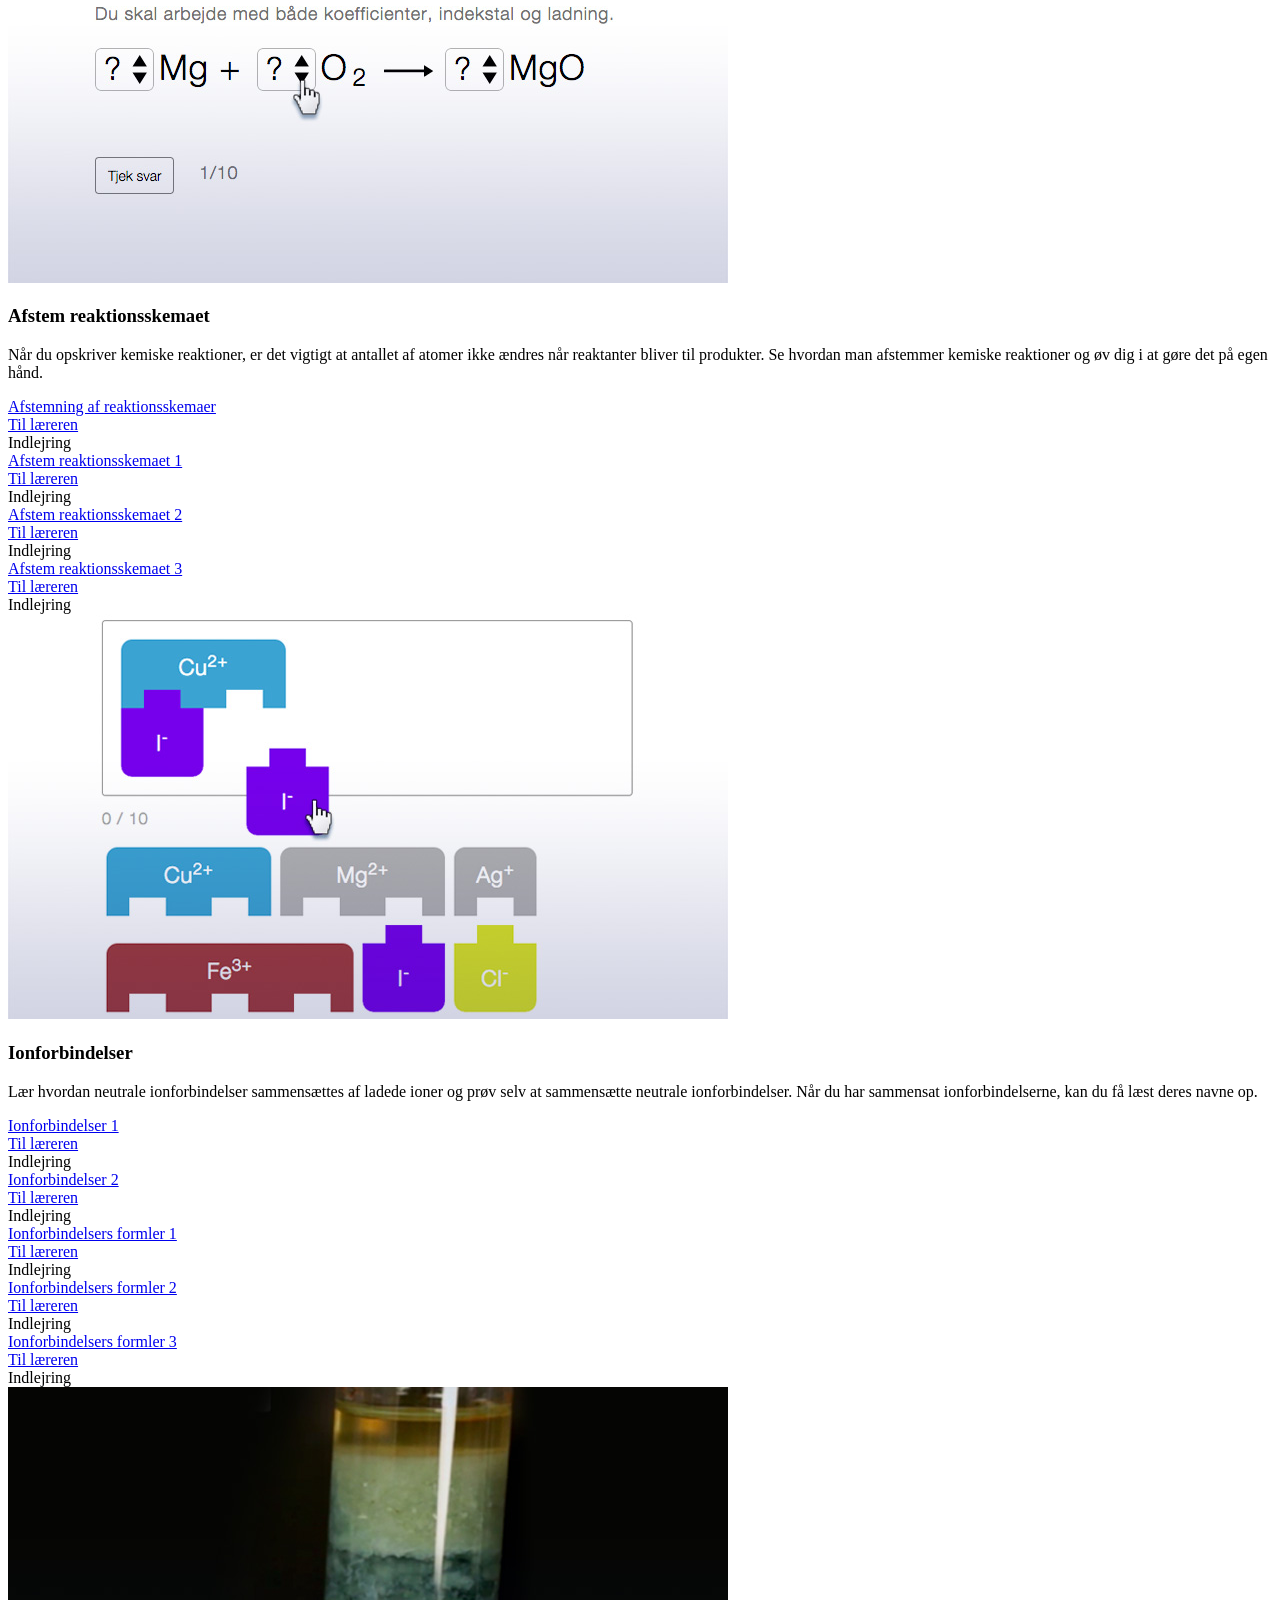
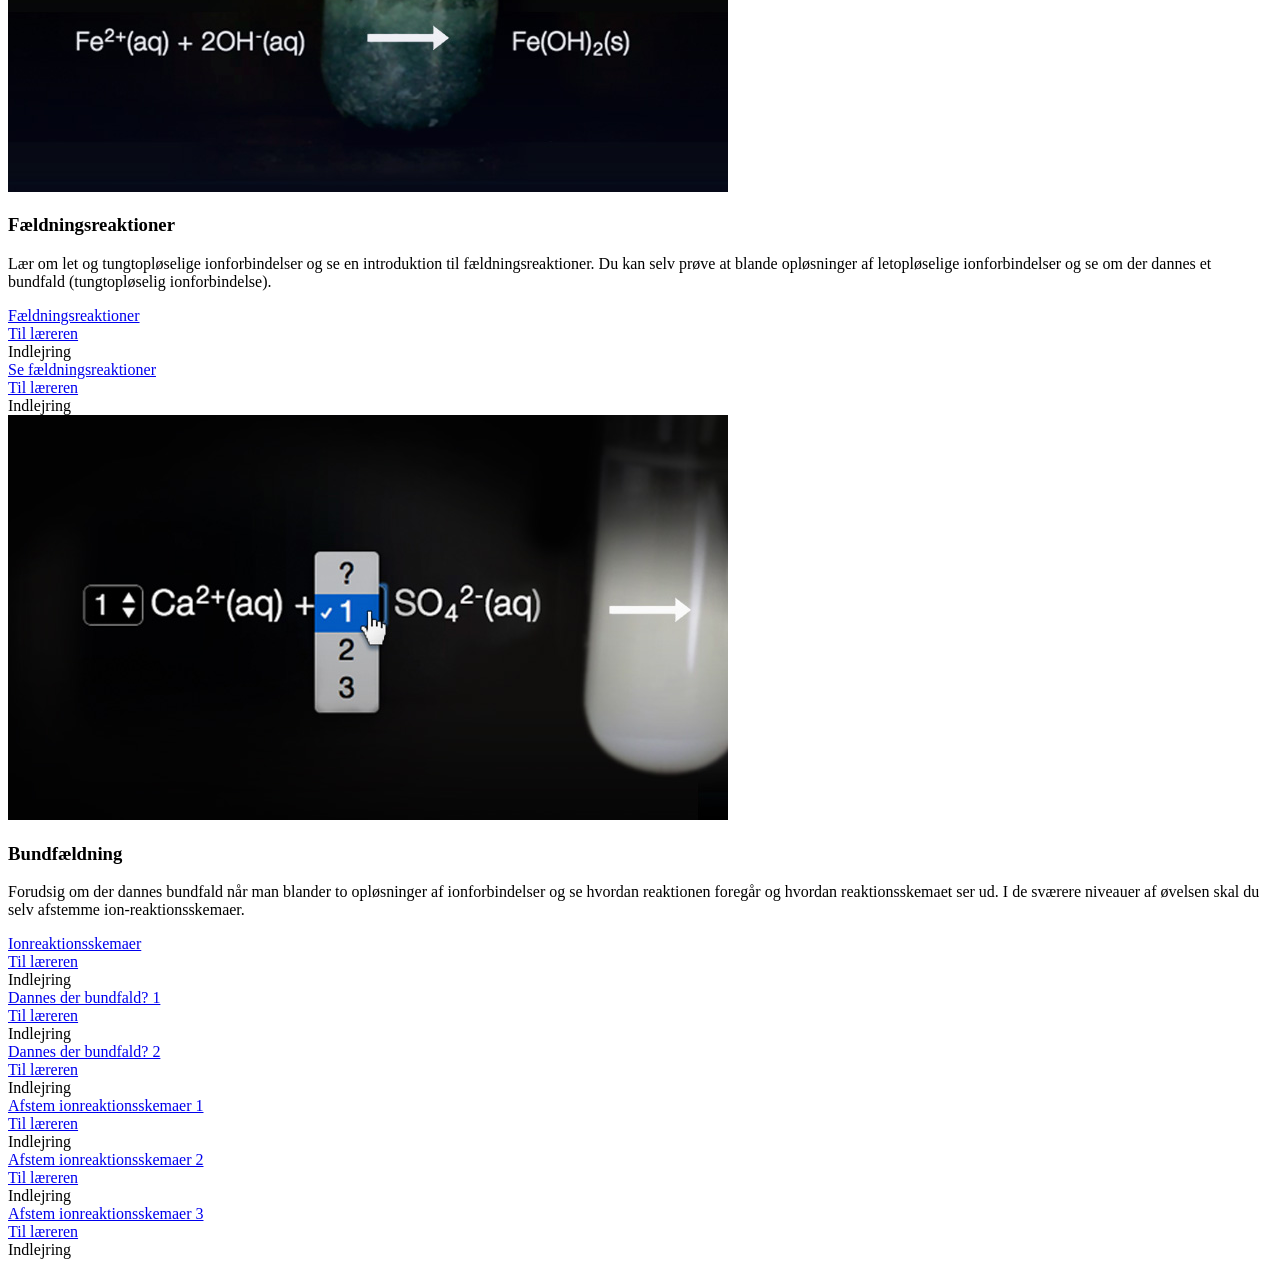
==== commit 4f445366: "Titlen i H1'eren er ændret til fag + niveau." ====
--- a/index.html
+++ b/index.html
@@ -14,9 +14,9 @@
 </head>
 
 <body>
-    <div class="container container_main">
+    <div class="container-fluid container_main">
         <div class="col-sm-9">
-            <h1>Digitale læringsmaterialer på voksenuddannelser </h1>
+            <h1>Kemi C</h1>
             <div class="own_jumbo">
                 <p>
                     Dette undervisningsmateriale til <b>Kemi C</b> er udviklet af et produktionsfællesskab mellem otte VUC’er til anvendelse på de deltagende skoler: Hf og VUC Nordsjælland, VUC Hvidovre-Amager, VUC Roskilde, VUC Vestegnen, VUF, VUC Storstrøm, VUC Aarhus og Københavns VUC (KVUC).
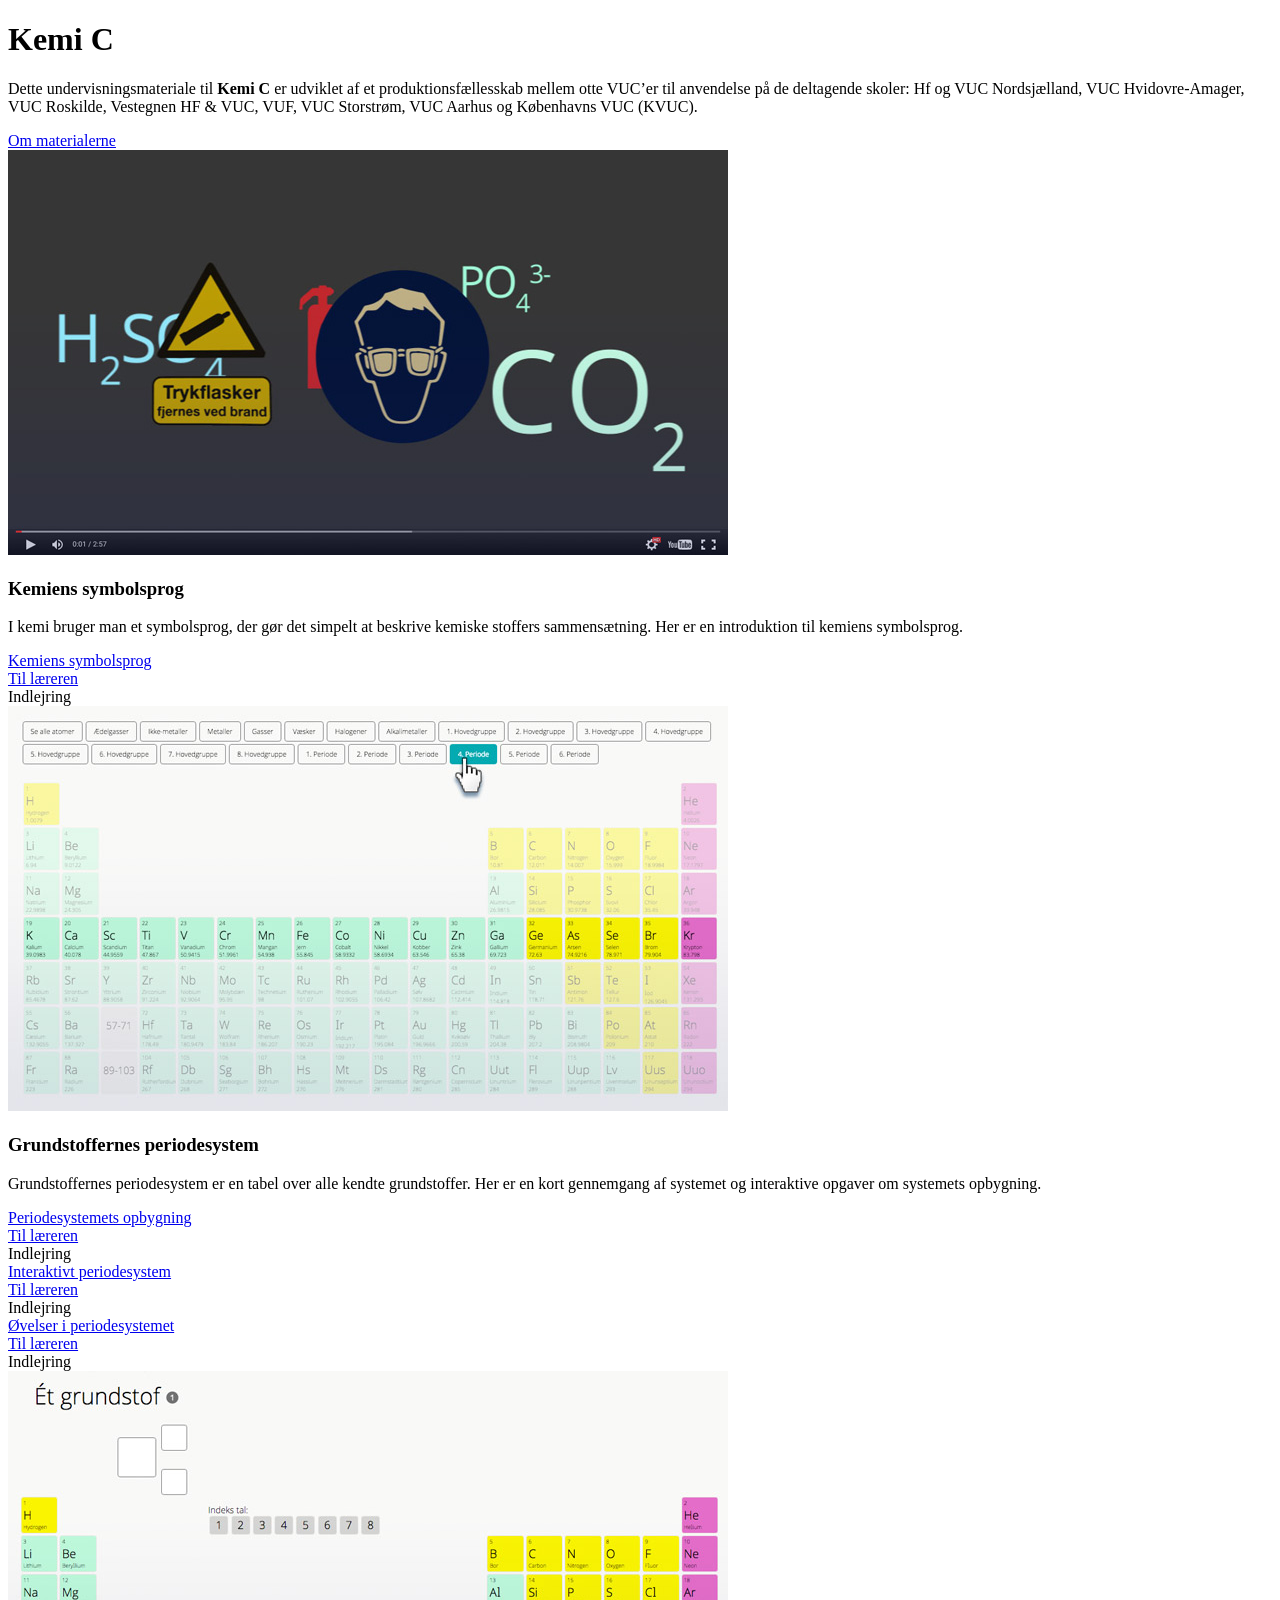
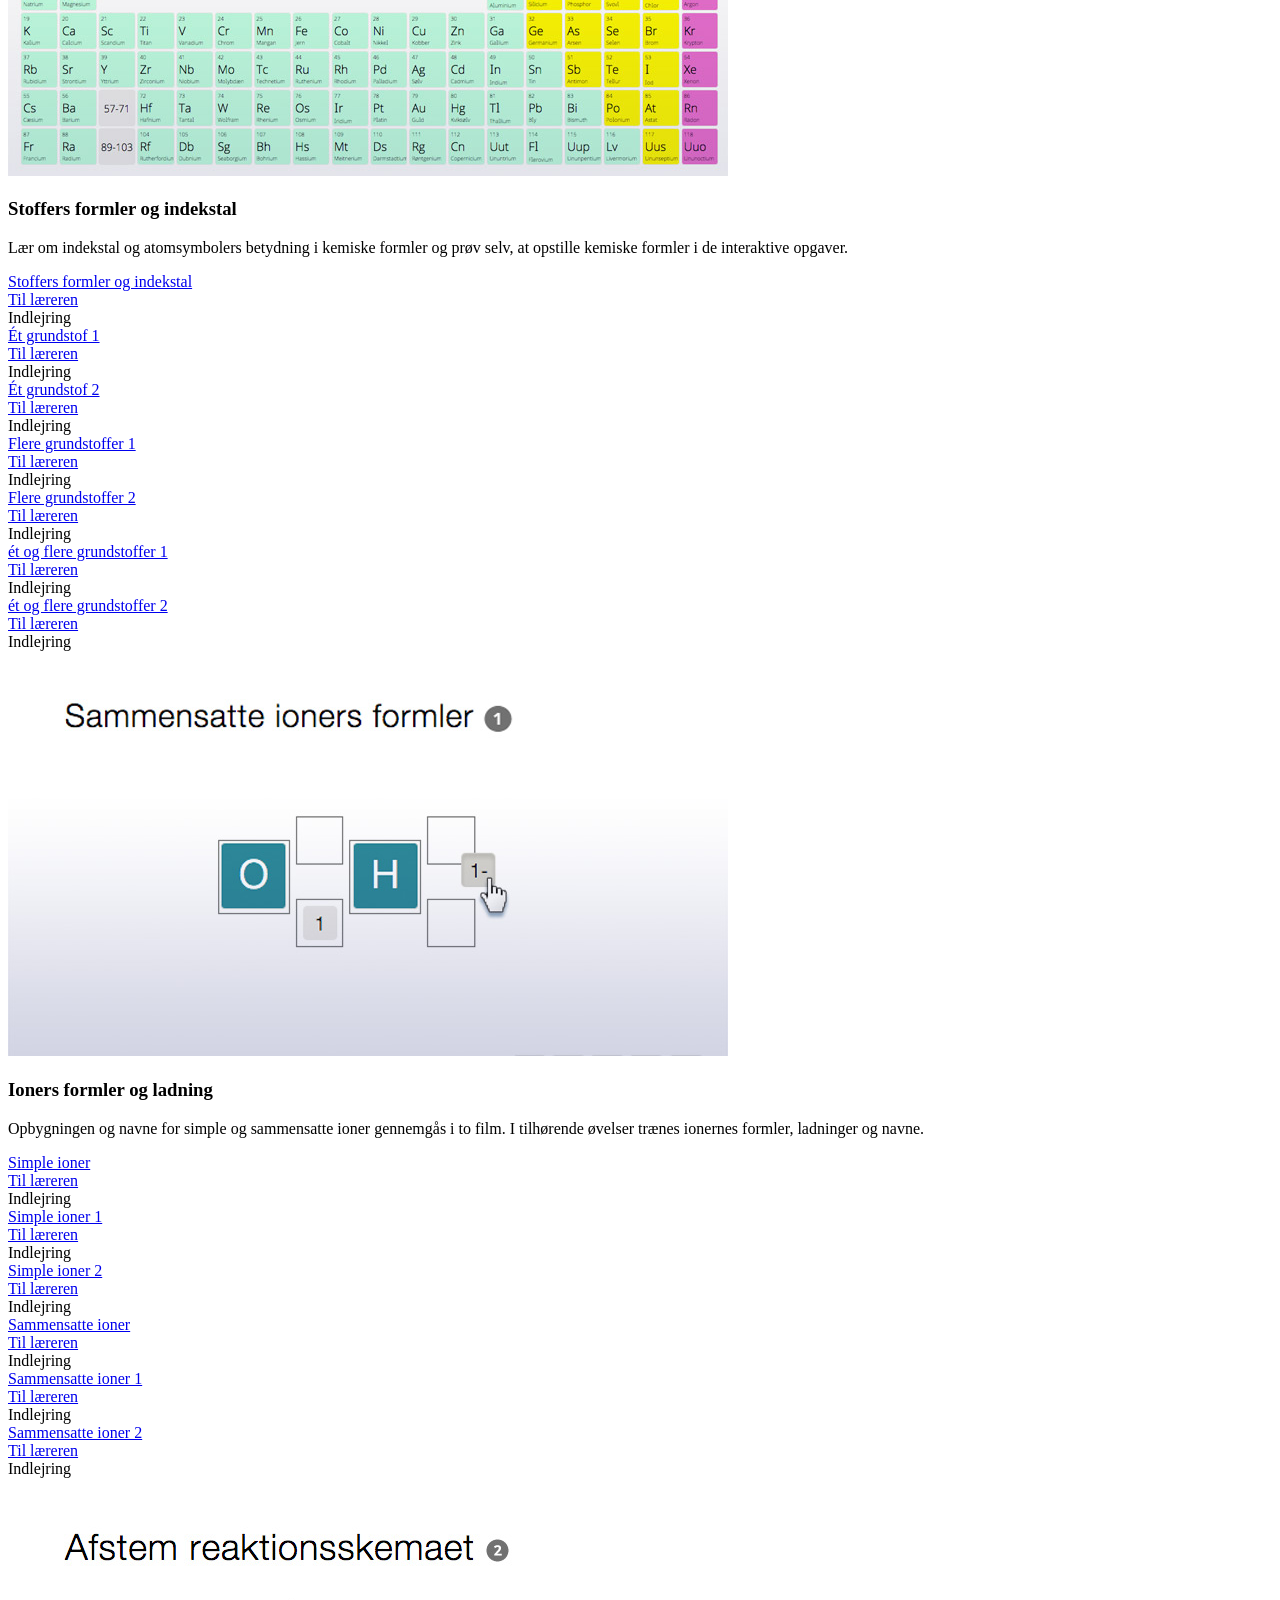
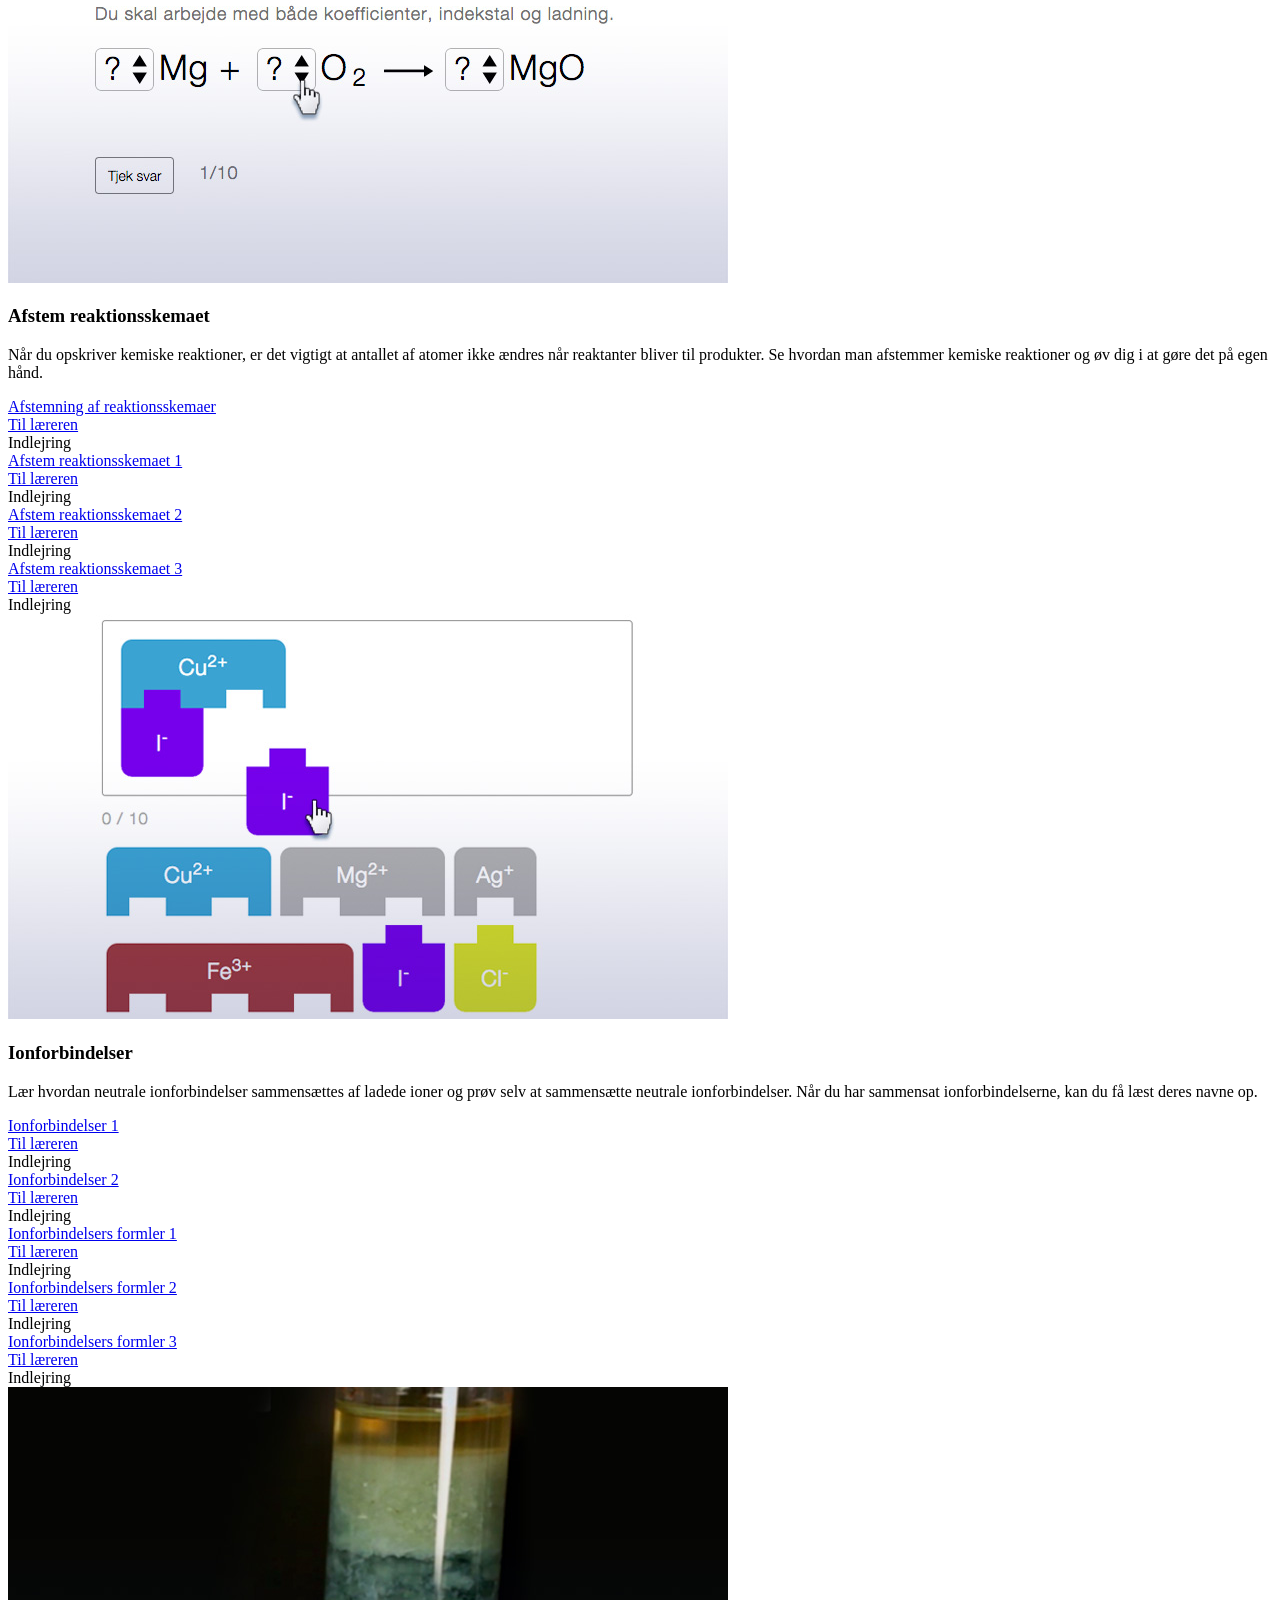
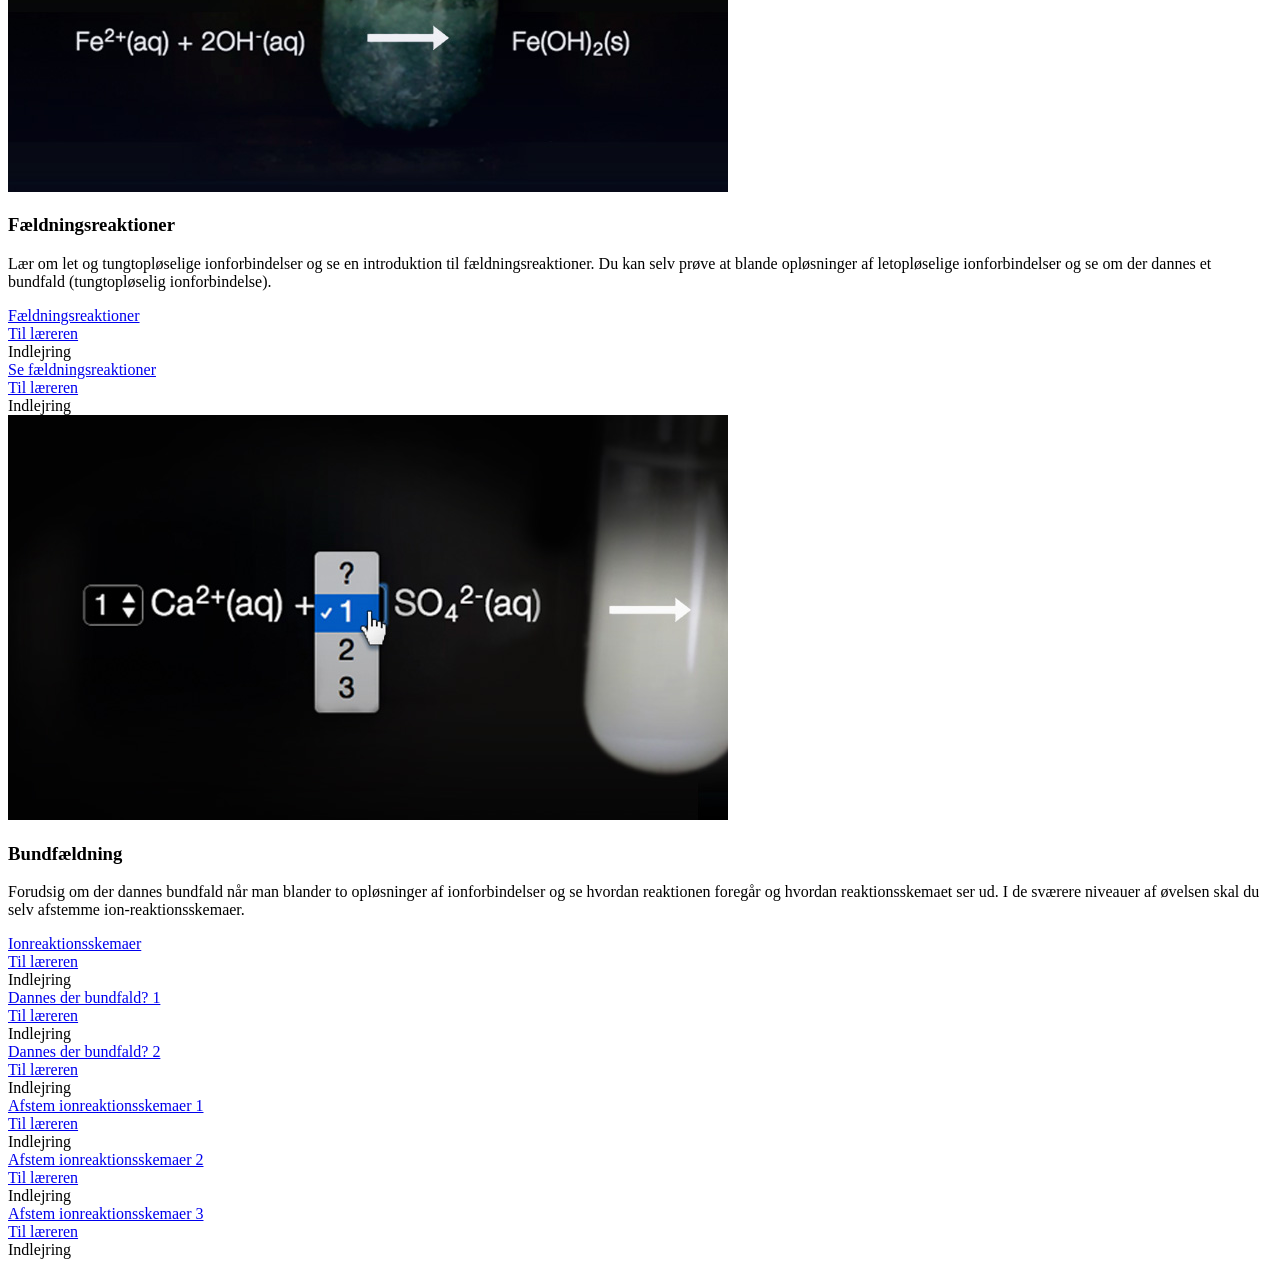
==== commit 548df090: "autoCommit by terminal" ====
--- a/index.html
+++ b/index.html
@@ -19,7 +19,7 @@
             <h1>Kemi C</h1>
             <div class="own_jumbo">
                 <p>
-                    Dette undervisningsmateriale til <b>Kemi C</b> er udviklet af et produktionsfællesskab mellem otte VUC’er til anvendelse på de deltagende skoler: Hf og VUC Nordsjælland, VUC Hvidovre-Amager, VUC Roskilde, VUC Vestegnen, VUF, VUC Storstrøm, VUC Aarhus og Københavns VUC (KVUC).
+                    Dette undervisningsmateriale til <b>Kemi C</b> er udviklet af et produktionsfællesskab mellem otte VUC’er til anvendelse på de deltagende skoler: Hf og VUC Nordsjælland, VUC Hvidovre-Amager, VUC Roskilde, Vestegnen HF & VUC, VUF, VUC Storstrøm, VUC Aarhus og Københavns VUC (KVUC).
                 </p>
                 <a class="btn btn-default btn-lg" target="_blank" href="om_materialerne.html">Om materialerne</a>
             </div>
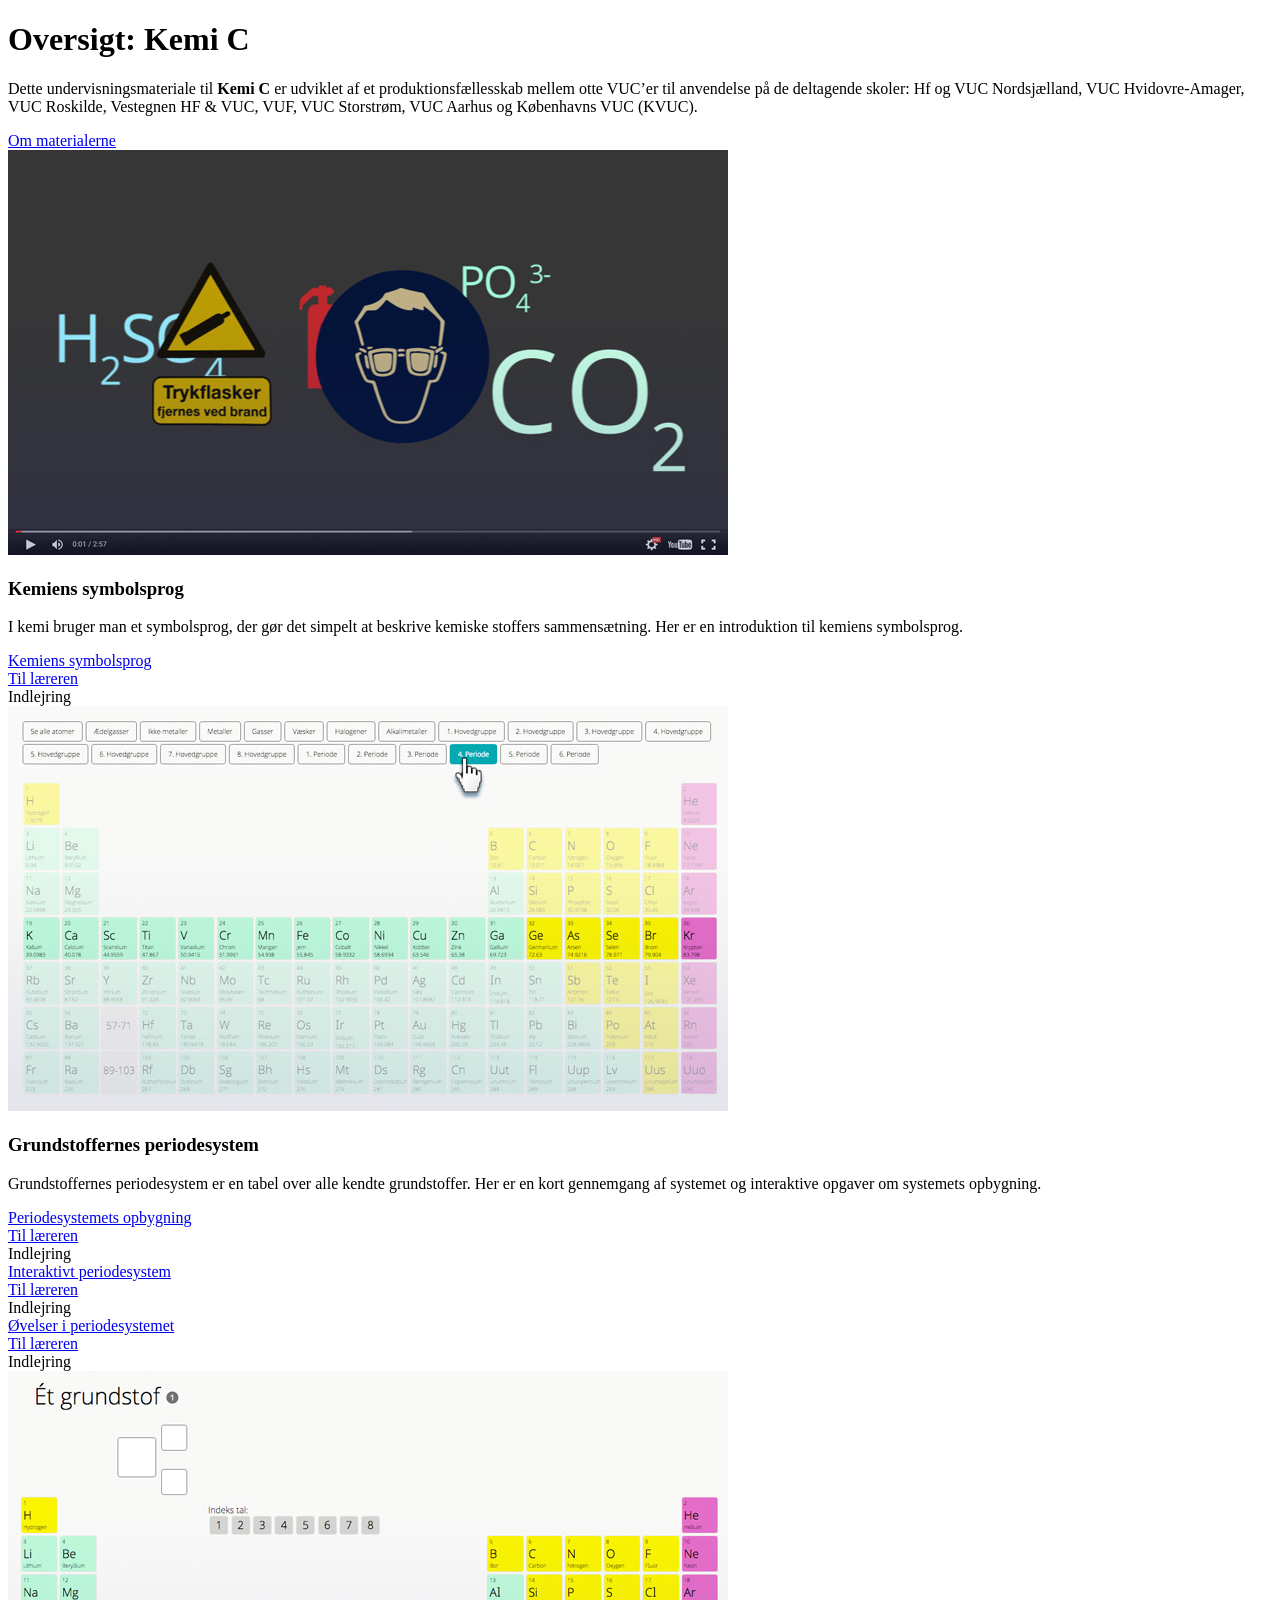
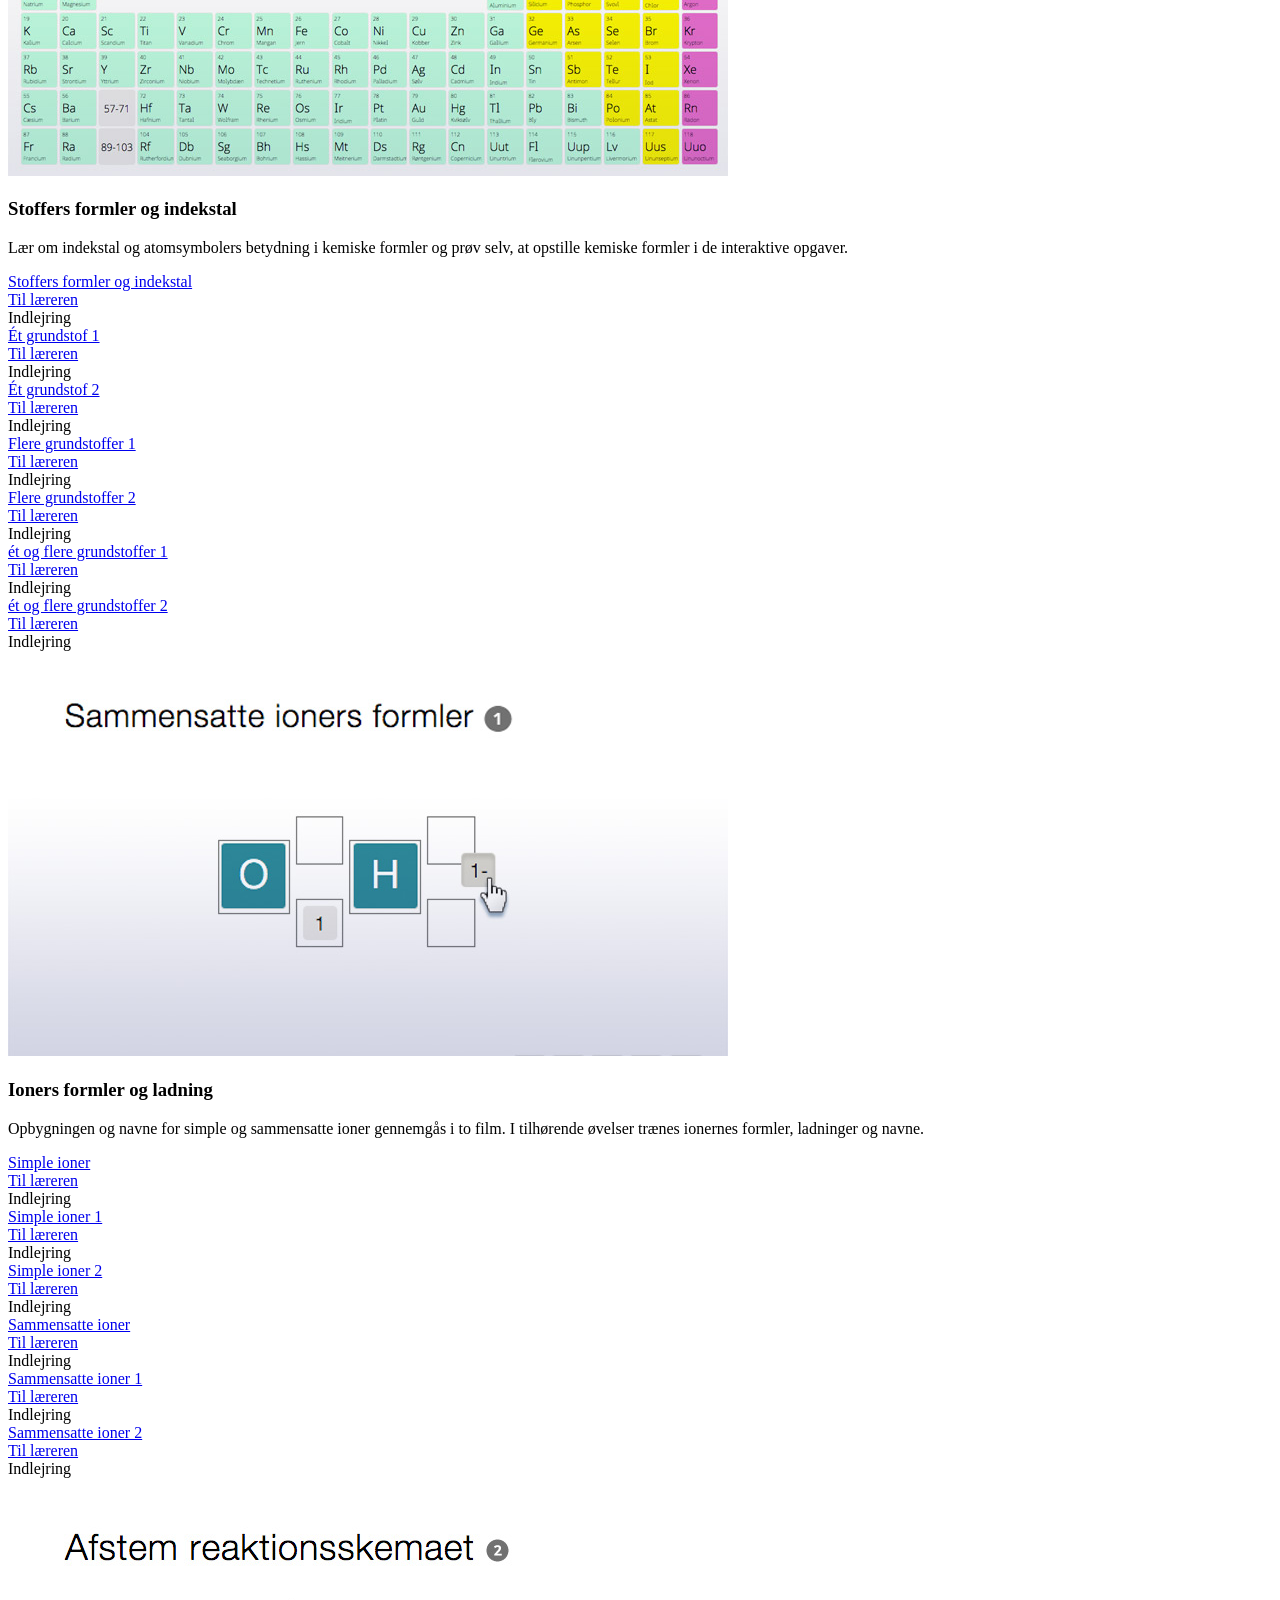
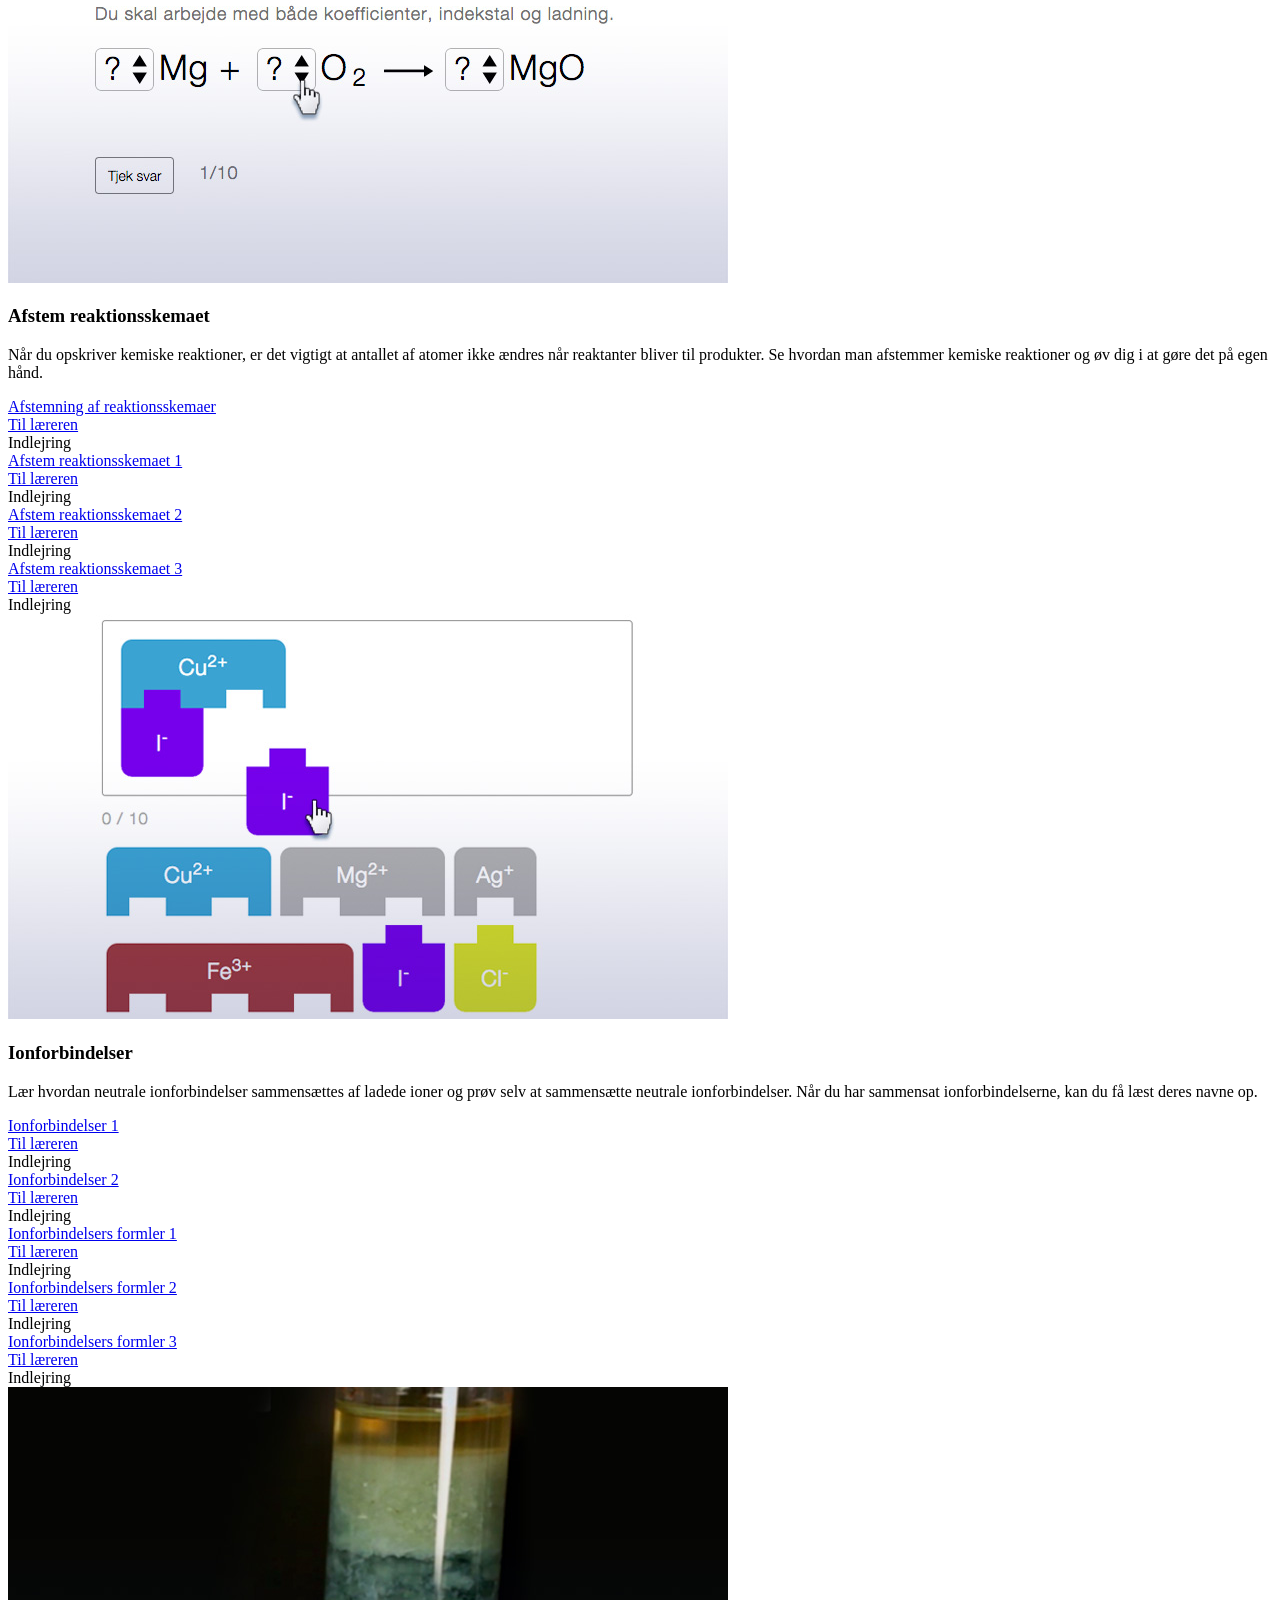
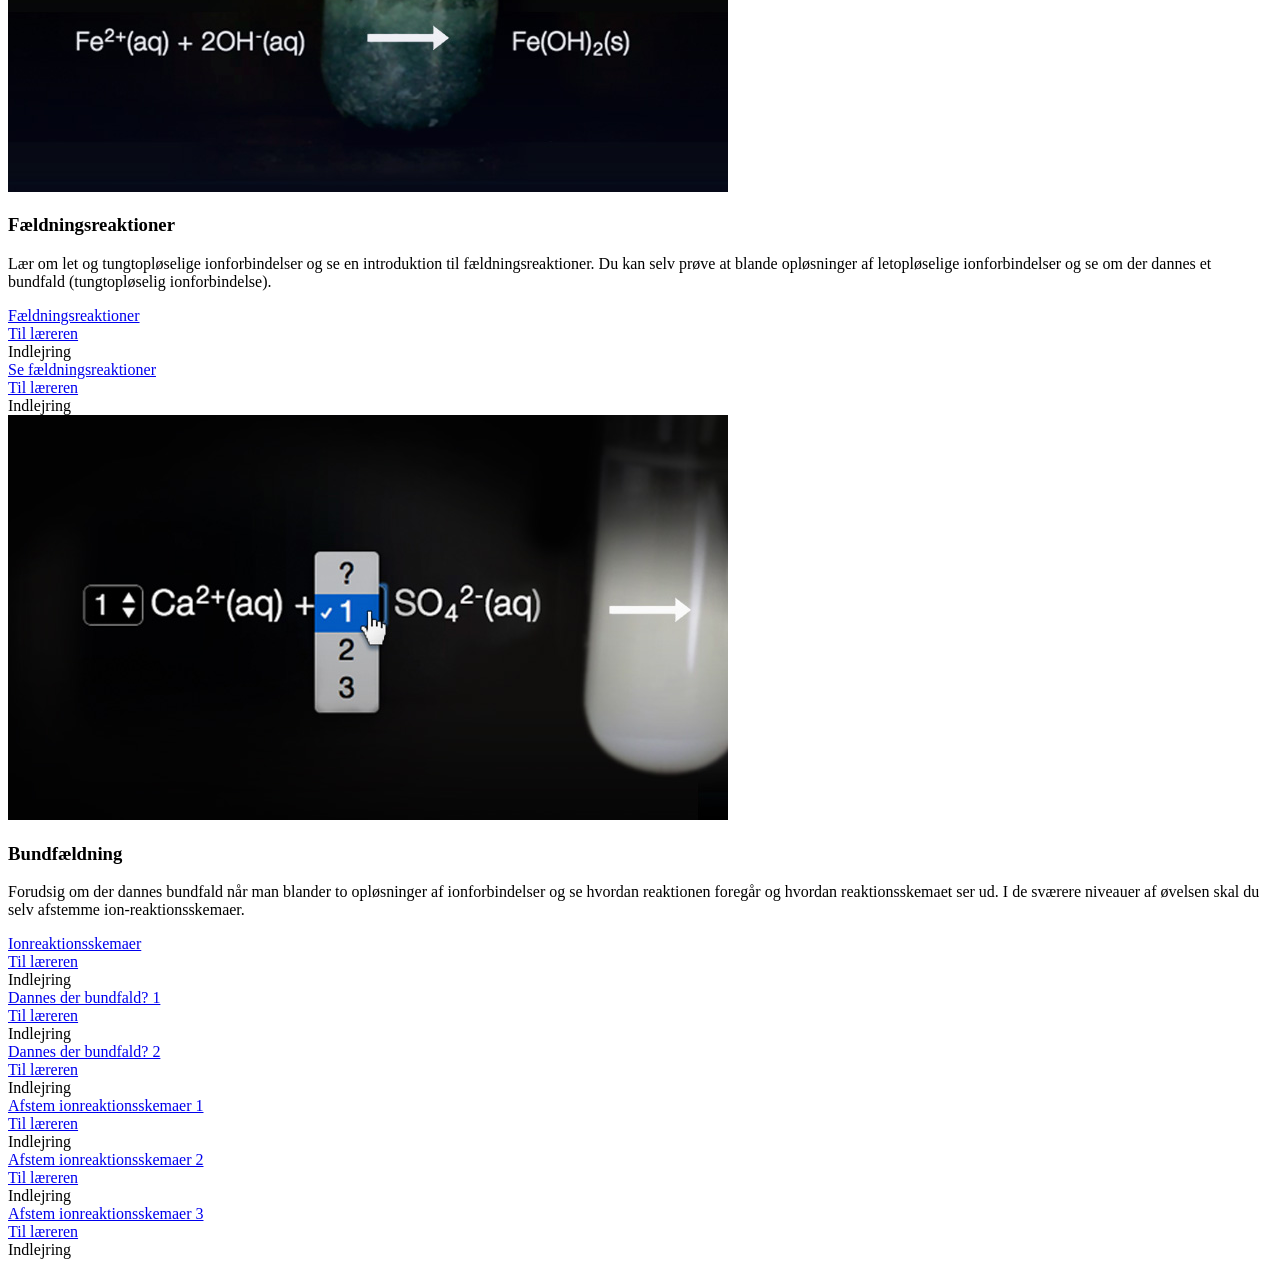
==== commit 254ed487: "autoCommit by terminal" ====
--- a/index.html
+++ b/index.html
@@ -8,15 +8,14 @@
     <meta name="robots" content="noindex, nofollow" />
     <meta http-equiv="Content-type" content="text/html; charset=utf-8" />
     <meta name="viewport" content="width=device-width, initial-scale=1">
-
     <link rel="stylesheet" href="../library/css/styles.css" type="text/css" />
-    <link rel="stylesheet" href="../library/css/visningssite.css" type="text/css" /> 
+    <link rel="stylesheet" href="../library/css/visningssite.css" type="text/css" />
 </head>
 
 <body>
     <div class="container-fluid container_main">
-        <div class="col-sm-9">
-            <h1>Kemi C</h1>
+        <div class="container_overskrift col-sm-9">
+            <h1>Oversigt:  Kemi C</h1>
             <div class="own_jumbo">
                 <p>
                     Dette undervisningsmateriale til <b>Kemi C</b> er udviklet af et produktionsfællesskab mellem otte VUC’er til anvendelse på de deltagende skoler: Hf og VUC Nordsjælland, VUC Hvidovre-Amager, VUC Roskilde, Vestegnen HF & VUC, VUF, VUC Storstrøm, VUC Aarhus og Københavns VUC (KVUC).
@@ -24,8 +23,9 @@
                 <a class="btn btn-default btn-lg" target="_blank" href="om_materialerne.html">Om materialerne</a>
             </div>
         </div>
-        <div class="row">
-            <div class="col-sm-12 col-md-6">  <!-- 1 -->
+        <div class="tn_container">
+            <div class="col-xs-12 col-sm-6 post-box">
+                <!-- 1 -->
                 <div class="thumbnail">
                     <div class="thumb_img_container">
                         <img src="img/introfilm.jpg" alt="...">
@@ -38,7 +38,7 @@
                         <p>
                             I kemi bruger man et symbolsprog, der gør det simpelt at beskrive kemiske stoffers sammensætning. Her er en introduktion til kemiens symbolsprog.
                         </p>
-<!-- 
+                        <!-- 
                         <div class="btn_container">
                             <a target="_blank" href="../kemiC_symboloever/index.html?pn=5%26l=1" class="btn btn-default btn-lg" role="button">
                                 <span class="glyphicon glyphicon-play"></span>Symboler i dagligdagen
@@ -49,7 +49,7 @@
                                 <a class="btn btn-info btn-xs embedlink" onclick="embedlink($(this))">Indlejring</a>
                             </div>
                         </div>
-  -->                       
+  -->
                         <div class="btn_container">
                             <a target="_blank" href="../kemiC_film/1_kemiens_symbolsprog.html" class="btn btn-default btn-lg" role="button">
                                 <span class="glyphicon glyphicon-play"></span>Kemiens symbolsprog
@@ -63,7 +63,8 @@
                     </div>
                 </div>
             </div>
-            <div class="col-sm-12 col-md-6"> <!-- 2 -->
+            <div class="col-xs-12 col-sm-6 post-box">
+                <!-- 2 -->
                 <div class="thumbnail">
                     <div class="thumb_img_container">
                         <img src="img/periodesystem.jpg" alt="...">
@@ -109,9 +110,9 @@
                     </div>
                 </div>
             </div>
-        </div>
-        <div class="row">
-            <div class="col-sm-12 col-md-6"> <!-- 3 -->
+ 
+            <div class="col-xs-12 col-sm-6 post-box">
+                <!-- 3 -->
                 <div class="thumbnail">
                     <div class="thumb_img_container">
                         <img src="img/symbol_oever.jpg" alt="...">
@@ -197,7 +198,8 @@
                     </div>
                 </div>
             </div>
-            <div class="col-sm-12 col-md-6"> <!-- 4 -->
+            <div class="col-xs-12 col-sm-6 post-box">
+                <!-- 4 -->
                 <div class="thumbnail">
                     <div class="thumb_img_container">
                         <img src="img/symbol_sammensatte.jpg" alt="...">
@@ -211,11 +213,12 @@
                             Opbygningen og navne for simple og sammensatte ioner gennemgås i to film. I tilhørende øvelser trænes ionernes formler, ladninger og navne.
                         </p>
                         <div class="btn_container">
-<!-- 
+                            <!-- 
                             <a target="_blank" href="https://youtu.be/16FwdX5vRS0" class="btn btn-default btn-lg" role="button">
--->                               
+-->
                             <a target="_blank" href="../kemiC_film/4a_simple_ioner.html" class="btn btn-default btn-lg" role="button">
-                                <span class="glyphicon glyphicon-play"></span>Simple ioner  <!-- Ladning og simple ioner -->
+                                <span class="glyphicon glyphicon-play"></span>Simple ioner
+                                <!-- Ladning og simple ioner -->
                             </a>
                             <div class="indlejring_container">
                                 <a class="MetaDataLink" target="_blank" href="metadata/4_ioners_formler_og_ladning/metadata_simple_ioner_film4a.pdf">Til læreren</a>
@@ -243,10 +246,10 @@
                                 <a class="btn btn-info btn-xs embedlink" onclick="embedlink($(this))">Indlejring</a>
                             </div>
                         </div>
-
                         <div class="btn_container">
                             <a target="_blank" href="../kemiC_film/4b_sammensatte_ioner.html" class="btn btn-default btn-lg" role="button">
-                                <span class="glyphicon glyphicon-play"></span>Sammensatte ioner <!-- Ladning og sammensatte ioner -->
+                                <span class="glyphicon glyphicon-play"></span>Sammensatte ioner
+                                <!-- Ladning og sammensatte ioner -->
                             </a>
                             <div class="indlejring_container">
                                 <a class="MetaDataLink" target="_blank" href="metadata/4_ioners_formler_og_ladning/metadata_sammensatte_ioner_film4b.pdf">Til læreren</a>
@@ -277,9 +280,9 @@
                     </div>
                 </div>
             </div>
-        </div>
-        <div class="row">
-            <div class="col-sm-12 col-md-6">  <!-- 5 -->
+    
+            <div class="col-xs-12 col-sm-6 post-box">
+                <!-- 5 -->
                 <div class="thumbnail">
                     <div class="thumb_img_container">
                         <img src="img/afstem_reaktionsskemaet.jpg" alt="...">
@@ -292,12 +295,13 @@
                         <p>
                             Når du opskriver kemiske reaktioner, er det vigtigt at antallet af atomer ikke ændres når reaktanter bliver til produkter. Se hvordan man afstemmer kemiske reaktioner og øv dig i at gøre det på egen hånd.
                         </p>
-                        <div class="btn_container">  
-<!-- 
+                        <div class="btn_container">
+                            <!-- 
                             <a target="_blank" href="https://youtu.be/6AWkXDCKGpo" class="btn btn-default btn-lg" role="button">
--->                               
+-->
                             <a target="_blank" href="../kemiC_film/5_reaktionsskemaer.html" class="btn btn-default btn-lg" role="button">
-                                <span class="XXX glyphicon glyphicon-play"></span>Afstemning af reaktionsskemaer <!-- Lær om reaktionsskemaer -->
+                                <span class="XXX glyphicon glyphicon-play"></span>Afstemning af reaktionsskemaer
+                                <!-- Lær om reaktionsskemaer -->
                             </a>
                             <div class="indlejring_container">
                                 <a class="MetaDataLink" target="_blank" href="metadata/5_afstemning_af_reaktionsskemaer/metadata_afstemning_af_reaktionskemaer_film5.pdf">Til læreren</a>
@@ -338,7 +342,8 @@
                     </div>
                 </div>
             </div>
-            <div class="col-sm-12 col-md-6">  <!-- 6 -->
+            <div class="col-xs-12 col-sm-6 post-box">
+                <!-- 6 -->
                 <div class="thumbnail">
                     <div class="thumb_img_container">
                         <img src="img/ionforbindelser_formeloever.jpg" alt="...">
@@ -353,7 +358,8 @@
                         </p>
                         <div class="btn_container">
                             <a target="_blank" href="../kemiC_film/6a_simple_ionforbindelser.html" class="btn btn-default btn-lg" role="button">
-                                <span class="glyphicon glyphicon-play"></span>Ionforbindelser 1 <!-- Simple ioner -->
+                                <span class="glyphicon glyphicon-play"></span>Ionforbindelser 1
+                                <!-- Simple ioner -->
                             </a>
                             <div class="indlejring_container">
                                 <a class="MetaDataLink" target="_blank" href="metadata/6_ionforbindelser/metadata_ionforbindelser1_film6a.pdf">Til læreren</a>
@@ -363,7 +369,8 @@
                         </div>
                         <div class="btn_container">
                             <a target="_blank" href="../kemiC_film/6b_sammensatte_ionforbindelser.html" class="btn btn-default btn-lg" role="button">
-                                <span class="glyphicon glyphicon-play"></span>Ionforbindelser 2 <!-- Sammensatte ioner --> 
+                                <span class="glyphicon glyphicon-play"></span>Ionforbindelser 2
+                                <!-- Sammensatte ioner -->
                             </a>
                             <div class="indlejring_container">
                                 <a class="MetaDataLink" target="_blank" href="metadata/6_ionforbindelser/metadata_ionforbindelser2_film6b.pdf">Til læreren</a>
@@ -404,9 +411,9 @@
                     </div>
                 </div>
             </div>
-        </div>
-        <div class="row">
-            <div class="col-sm-12 col-md-6">  <!-- 7 -->
+
+            <div class="col-xs-12 col-sm-6 post-box">
+                <!-- 7 -->
                 <div class="thumbnail">
                     <div class="thumb_img_container">
                         <img src="img/bundfald_see.jpg" alt="...">
@@ -421,7 +428,8 @@
                         </p>
                         <div class="btn_container">
                             <a target="_blank" href="../kemiC_film/7_faeldningsreaktioner.html" class="btn btn-default btn-lg" role="button">
-                                <span class="glyphicon glyphicon-play"></span>Fældningsreaktioner <!-- Om fældningsreaktioner -->
+                                <span class="glyphicon glyphicon-play"></span>Fældningsreaktioner
+                                <!-- Om fældningsreaktioner -->
                             </a>
                             <div class="indlejring_container">
                                 <a class="MetaDataLink" target="_blank" href="metadata/7_faeldningsreaktioner/metadata_faeldningsreaktioner_film7.pdf">Til læreren</a>
@@ -442,7 +450,8 @@
                     </div>
                 </div>
             </div>
-            <div class="col-sm-12 col-md-6">  <!-- 8 -->
+            <div class="col-xs-12 col-sm-6 post-box">
+                <!-- 8 -->
                 <div class="thumbnail">
                     <div class="thumb_img_container">
                         <img src="img/bundfald_doit.jpg" alt="...">
@@ -520,24 +529,17 @@
             </div>
         </div>
     </div>
+    <script src="../library/vendor_scripts.js"></script>
+    <script src="../library/custom_scripts.js"></script>
+    <script src="../library/js/masonry_min.js"></script>
+    <script src="../library/js/visningssite.js"></script>
+    <script type="text/javascript">
+    $(document).ready(function() {
 
-    <script src="../library/vendor_scripts.js"></script><script src="../library/custom_scripts.js"></script>
-
-    <script src="visningssite.js"></script>
+    });
+    </script>
+    <script type="text/javascript">
     
-    <script type="text/javascript">
-        $(document).ready(function() {
-            
-        });
-    </script>
-
-    <script type="text/javascript">
-        $(document).ready(function() {
-            one_line_footer();  // Add footer.
-
-            // AddFavicon();
-
-        });
     </script>
 </body>
 
